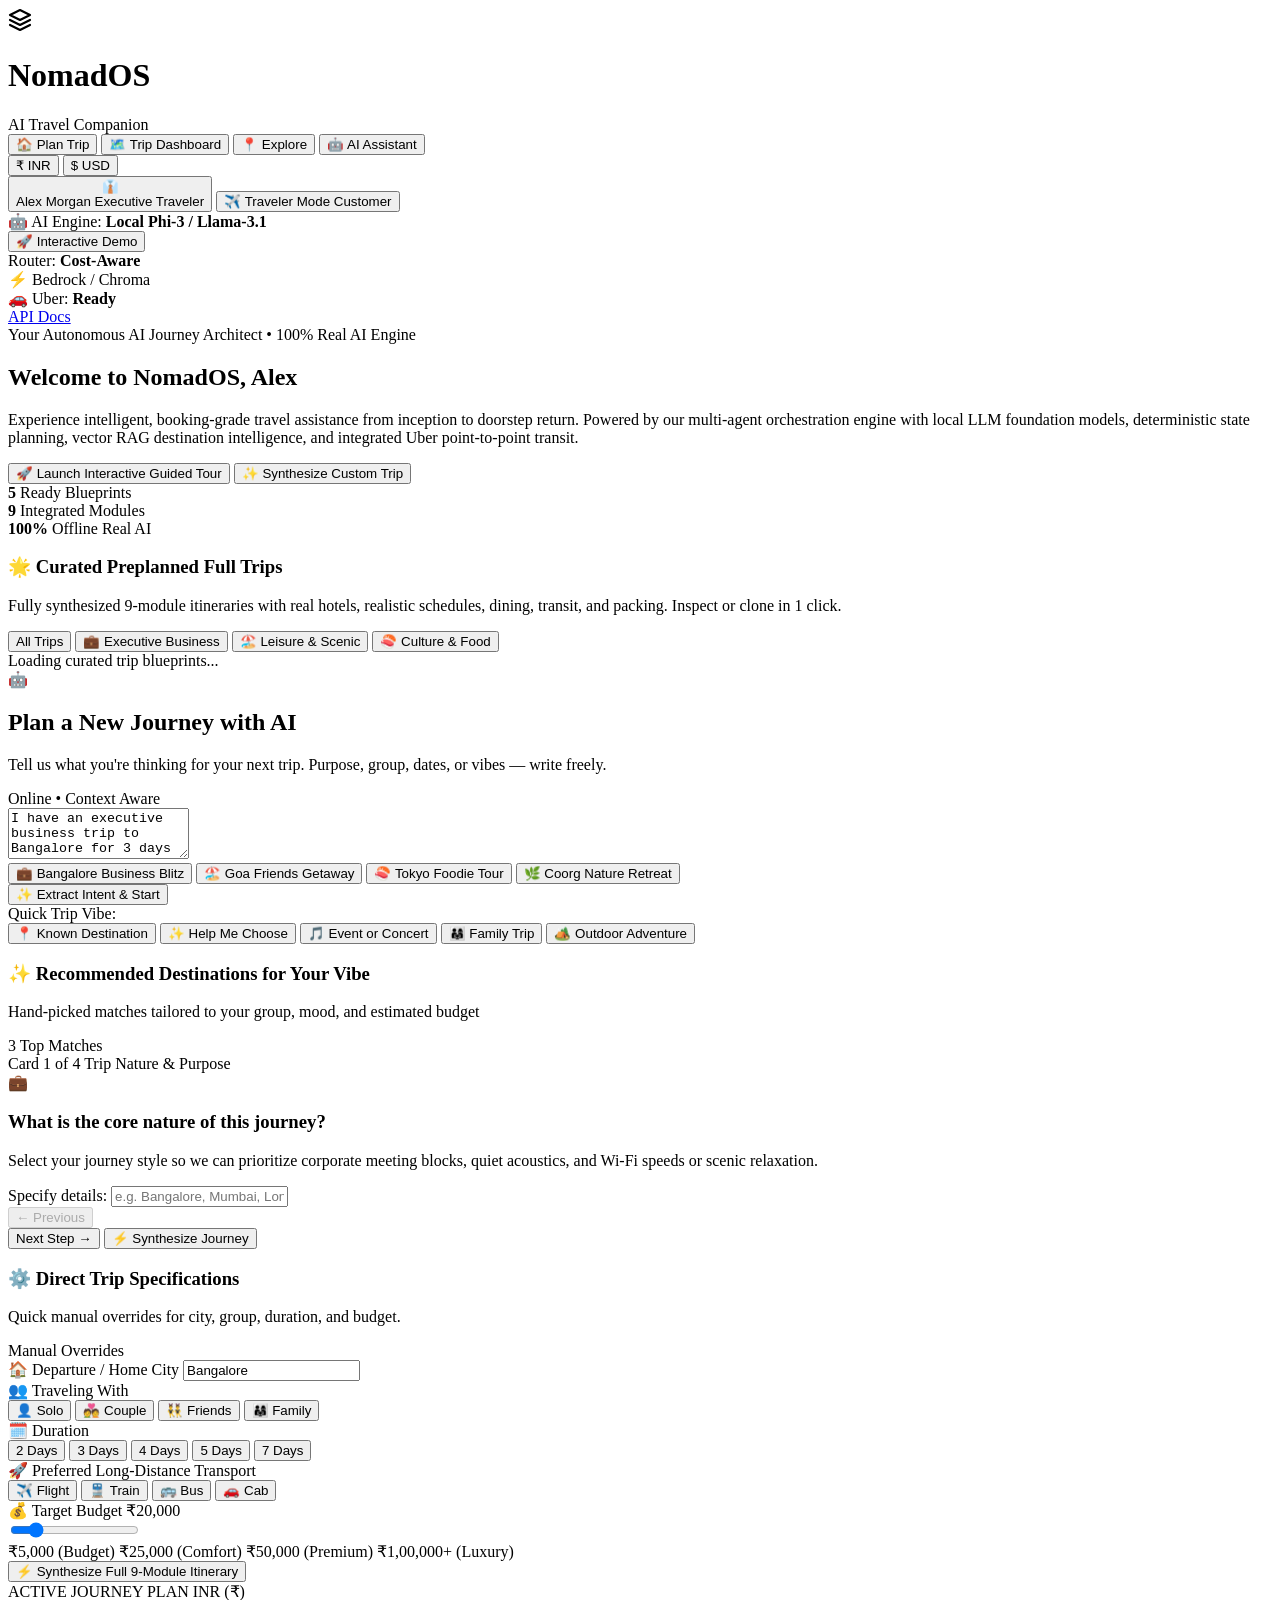
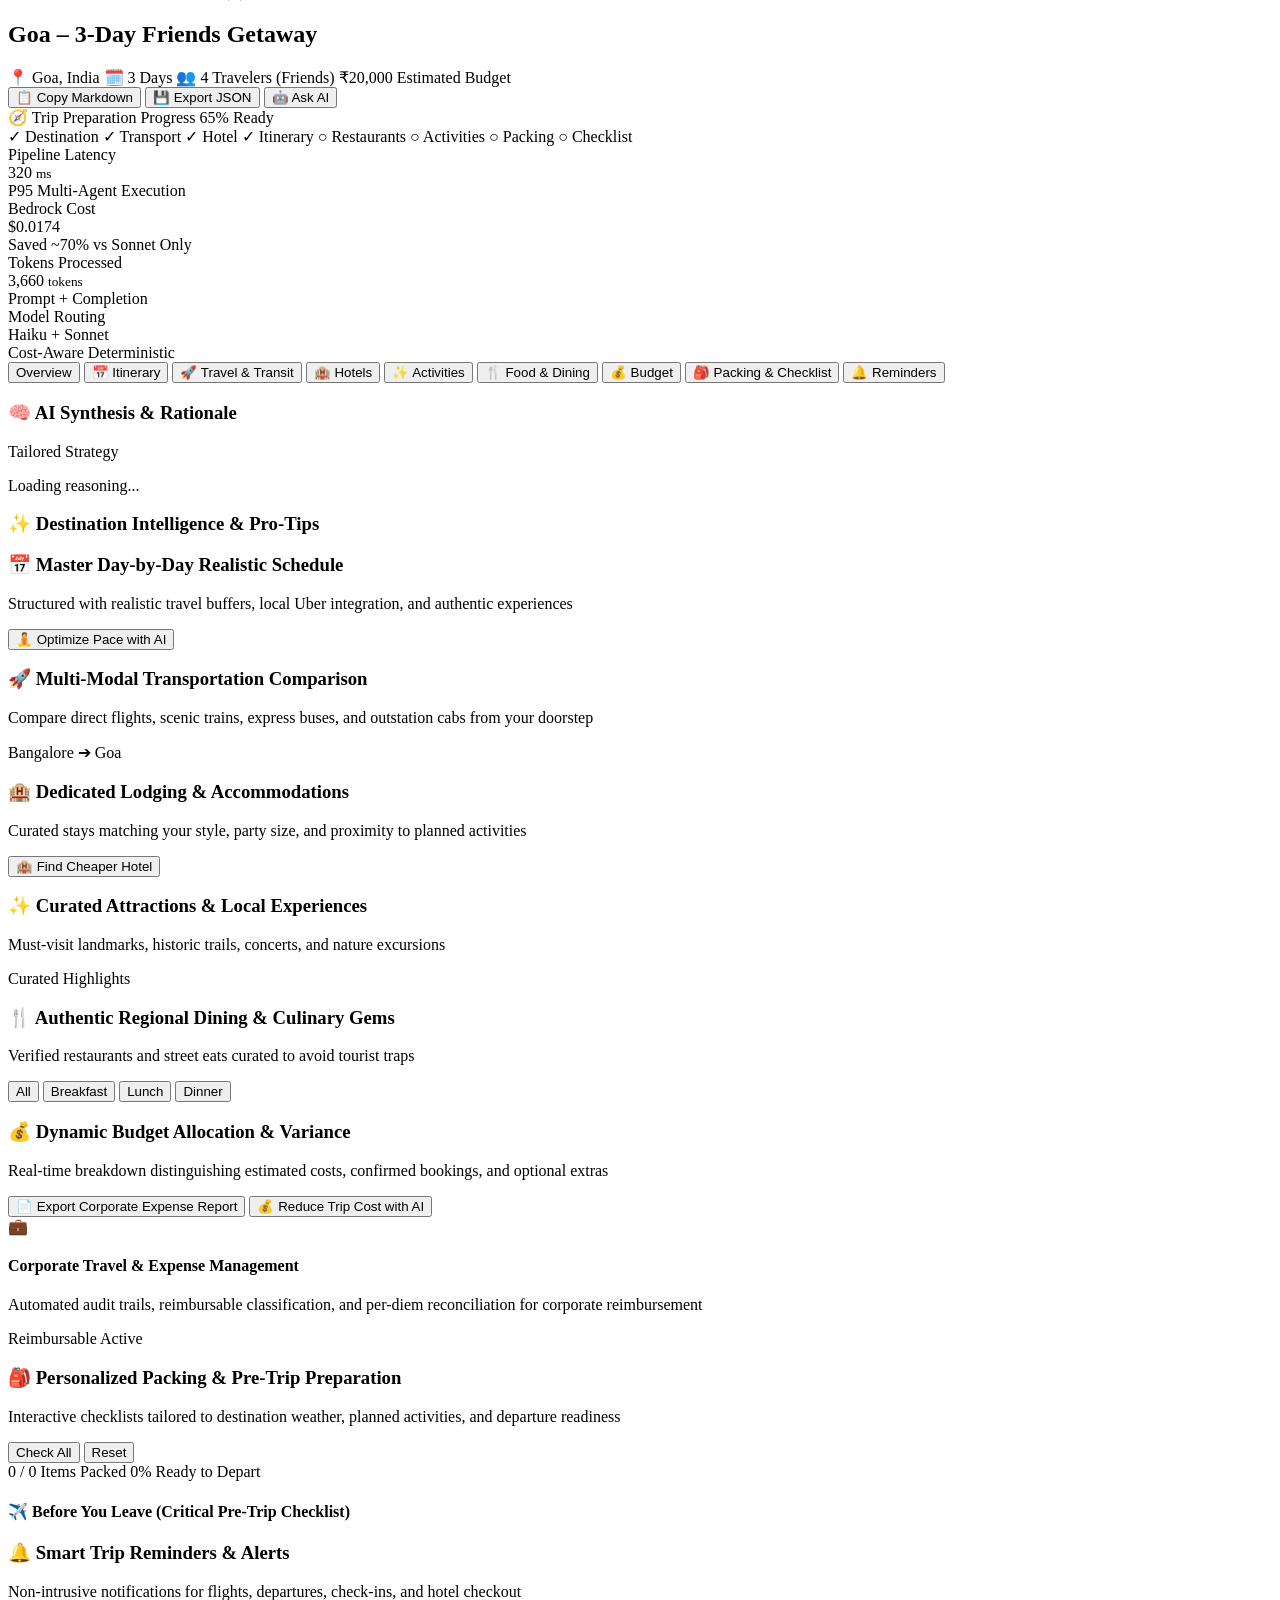
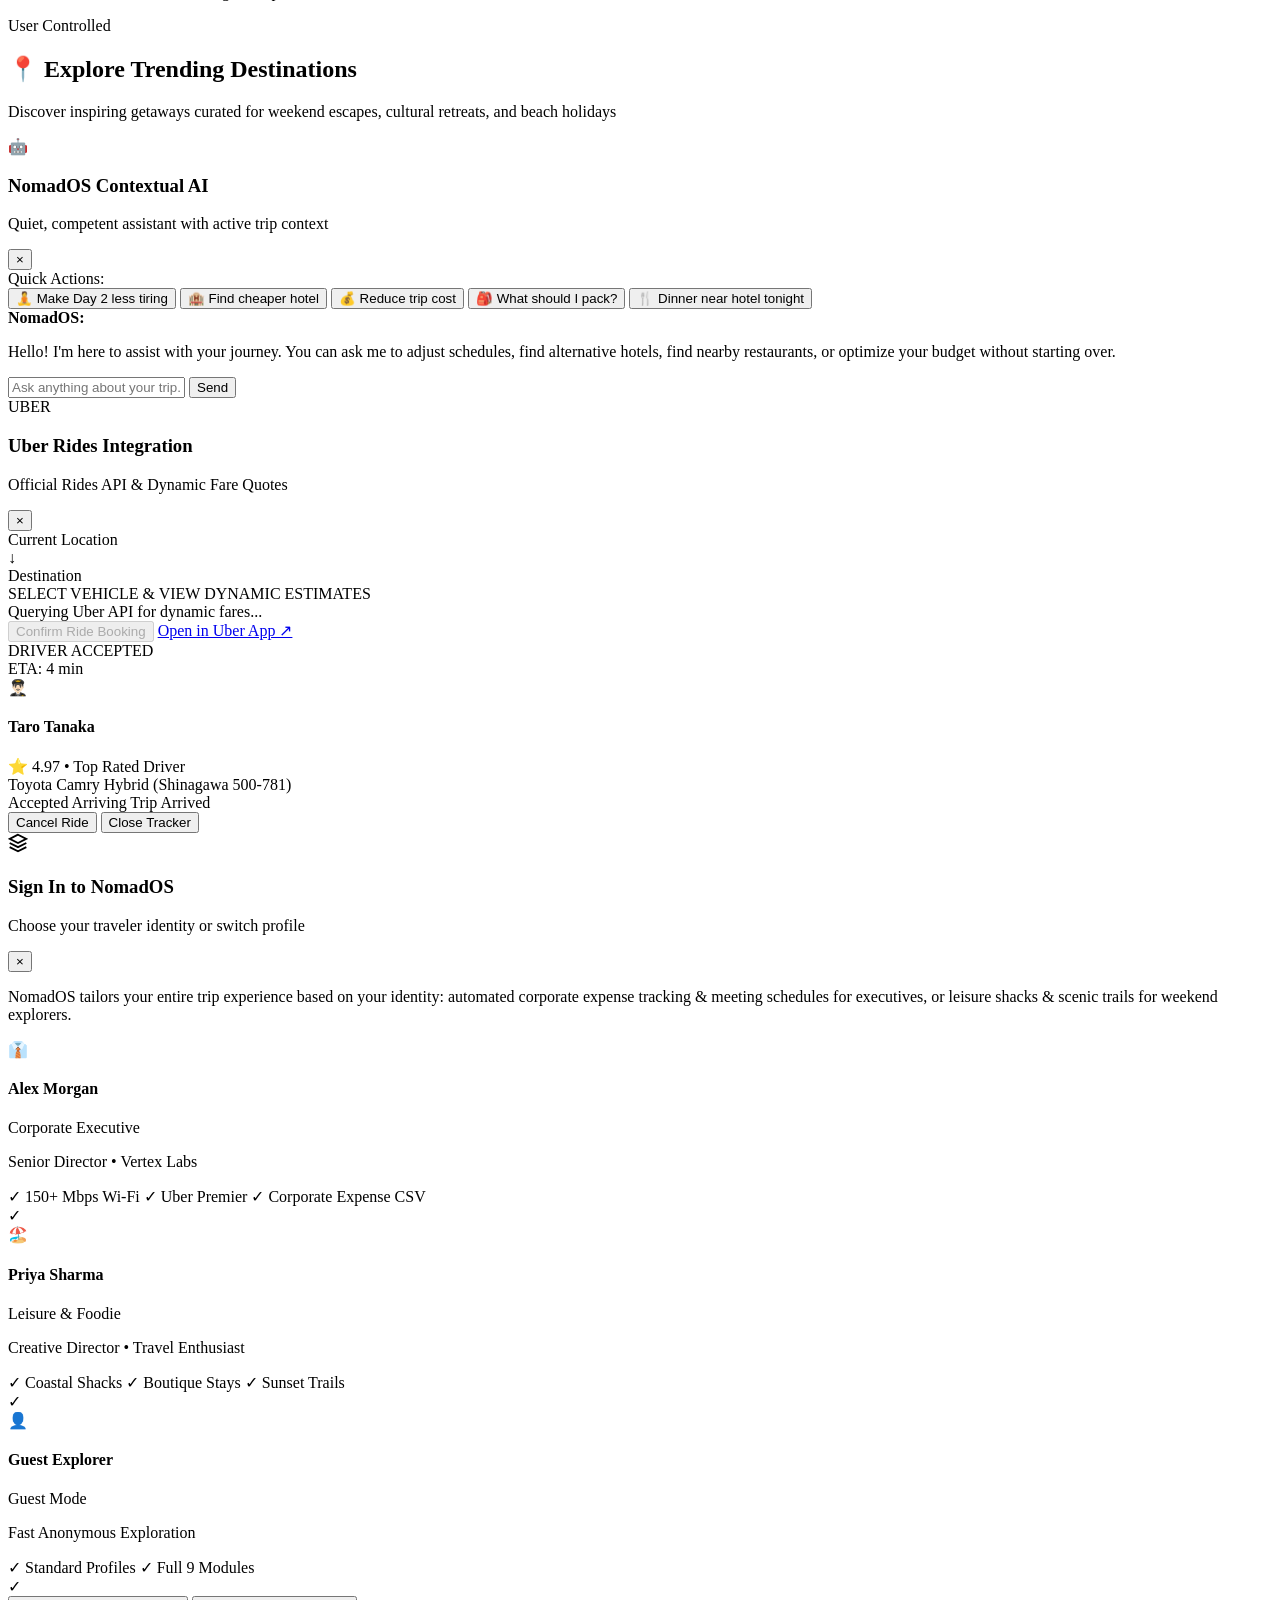
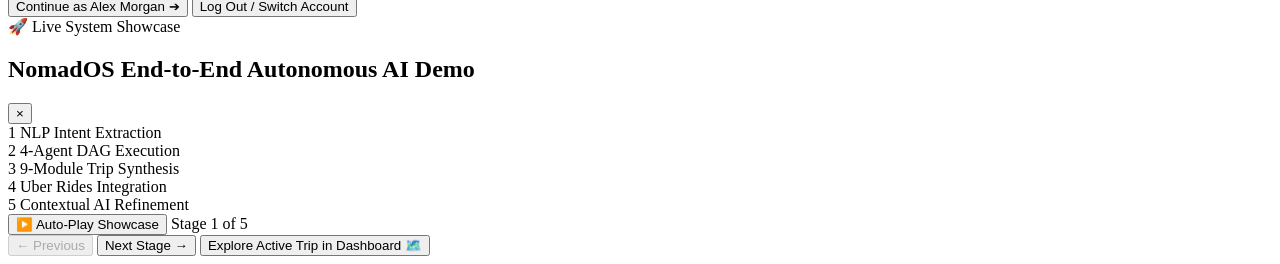
==== web/index.html @ 16a258c8 "Initial commit: NomadOS production multi-agent AI orchestration platform with Vercel deployment supp" ====
<!DOCTYPE html>
<html lang="en">
<head>
    <meta charset="UTF-8">
    <meta name="viewport" content="width=device-width, initial-scale=1.0">
    <title>NomadOS – Production AI Travel Companion Platform</title>
    <meta name="description" content="Production-ready AI-powered travel planning and assistance platform across the entire journey. Combines flexible natural language planning, destination discovery, multi-modal transit, hotel booking, activities, dining, packing, and smart reminders.">
    <!-- Google Fonts -->
    <link rel="preconnect" href="https://fonts.googleapis.com">
    <link rel="preconnect" href="https://fonts.gstatic.com" crossorigin>
    <link href="https://fonts.googleapis.com/css2?family=Outfit:wght@300;400;500;600;700;800&family=JetBrains+Mono:wght@400;500;600&display=swap" rel="stylesheet">
    <!-- Stylesheet -->
    <link rel="stylesheet" href="/static/css/style.css">
</head>
<body class="traveler-mode">
    <!-- Background Ambient Glows -->
    <div class="ambient-glow glow-1"></div>
    <div class="ambient-glow glow-2"></div>
    <div class="ambient-glow glow-3"></div>

    <div class="app-container">
        <!-- Main Top App Bar -->
        <header class="app-header">
            <div class="brand-section">
                <div class="logo-icon">
                    <svg width="24" height="24" viewBox="0 0 24 24" fill="none" stroke="currentColor" stroke-width="2.2" stroke-linecap="round" stroke-linejoin="round">
                        <polygon points="12 2 2 7 12 12 22 7 12 2"></polygon>
                        <polyline points="2 17 12 22 22 17"></polyline>
                        <polyline points="2 12 12 17 22 12"></polyline>
                    </svg>
                </div>
                <div class="brand-text">
                    <h1>Nomad<span>OS</span></h1>
                    <span class="badge-env">AI Travel Companion</span>
                </div>
            </div>

            <!-- Global Navigation Tabs -->
            <nav class="app-nav" id="mainAppNav">
                <button type="button" class="nav-tab active" data-view="plan">
                    <span class="nav-icon">🏠</span>
                    <span>Plan Trip</span>
                </button>
                <button type="button" class="nav-tab" data-view="dashboard" id="navTabDashboard">
                    <span class="nav-icon">🗺️</span>
                    <span>Trip Dashboard</span>
                    <span class="active-trip-dot" id="activeTripDot"></span>
                </button>
                <button type="button" class="nav-tab" data-view="explore">
                    <span class="nav-icon">📍</span>
                    <span>Explore</span>
                </button>
                <button type="button" class="nav-tab ai-trigger-tab" id="openAiDrawerBtn">
                    <span class="nav-icon">🤖</span>
                    <span>AI Assistant</span>
                </button>
            </nav>

            <div class="header-actions">
                <!-- Currency Toggle Switcher -->
                <div class="currency-toggle-group">
                    <button type="button" class="currency-btn active" id="btnCurrencyINR" data-currency="INR">₹ INR</button>
                    <button type="button" class="currency-btn" id="btnCurrencyUSD" data-currency="USD">$ USD</button>
                </div>

                <!-- User Profile / Auth Badge -->
                <button type="button" id="userProfileBtn" class="user-profile-btn" title="Traveler Profile & Session">
                    <span class="user-avatar" id="headerUserAvatar">👔</span>
                    <div class="user-info-text">
                        <span class="user-name" id="headerUserName">Alex Morgan</span>
                        <span class="user-tier" id="headerUserTier">Executive Traveler</span>
                    </div>
                </button>

                <!-- Production Role Switcher -->
                <button type="button" id="roleToggleBtn" class="role-toggle-btn" title="Toggle between Traveler View and AI Engineering HUD">
                    <span class="role-icon" id="roleIcon">✈️</span>
                    <span class="role-label" id="roleLabel">Traveler Mode</span>
                    <span class="role-badge" id="roleBadge">Customer</span>
                </button>
                
                <div class="header-status">
                    <!-- Active Real AI Engine Status Pill -->
                    <div class="status-pill engine-status-pill" id="engineStatusPill" title="Offline Real AI via Local Ollama">
                        <span class="status-icon" id="engineStatusIcon">🤖</span>
                        <span id="engineStatusText">AI Engine: <strong id="engineModelName">Local Phi-3 / Llama-3.1</strong></span>
                    </div>

                    <!-- Interactive Live Demo Button -->
                    <button type="button" id="startLiveDemoBtn" class="live-demo-nav-btn" title="Launch Interactive End-to-End Guided Demo">
                        <span class="demo-sparkle">🚀</span>
                        <span>Interactive Demo</span>
                    </button>

                    <div class="status-pill admin-only-element">
                        <span class="status-dot"></span>
                        <span>Router: <strong>Cost-Aware</strong></span>
                    </div>
                    <div class="status-pill admin-only-element">
                        <span class="status-icon">⚡</span>
                        <span>Bedrock / Chroma</span>
                    </div>
                    <div class="status-pill" id="uberStatusPill">
                        <span class="status-icon">🚗</span>
                        <span>Uber: <strong id="uberStatusText">Ready</strong></span>
                    </div>
                    <a href="/docs" target="_blank" class="api-docs-btn admin-only-element">API Docs</a>
                </div>
            </div>
        </header>

        <!-- ============================================================ -->
        <!-- VIEW 1: PLAN TRIP (Natural Entry, Discovery & Progressive)   -->
        <!-- ============================================================ -->
        <section id="viewPlanTrip" class="view-section active">
            <!-- ============================================================ -->
            <!-- 1. WELCOME HUB & PREPLANNED FULL TRIP BLUEPRINTS             -->
            <!-- ============================================================ -->
            <div class="welcome-hub-section" id="welcomeHubSection">
                <!-- Welcoming Hero Card -->
                <div class="glass-card welcome-hero-card">
                    <div class="welcome-hero-content">
                        <div class="welcome-badge-pill">
                            <span class="pulse-dot"></span>
                            <span>Your Autonomous AI Journey Architect &bull; 100% Real AI Engine</span>
                        </div>
                        <h2 id="welcomeGreetingHeading">Welcome to NomadOS, Alex</h2>
                        <p class="welcome-hero-desc">
                            Experience intelligent, booking-grade travel assistance from inception to doorstep return. Powered by our multi-agent orchestration engine with local LLM foundation models, deterministic state planning, vector RAG destination intelligence, and integrated Uber point-to-point transit.
                        </p>
                        <div class="welcome-hero-actions">
                            <button type="button" class="btn-hero-demo" id="heroLiveDemoBtn">
                                <span class="btn-icon">🚀</span>
                                <span>Launch Interactive Guided Tour</span>
                            </button>
                            <button type="button" class="btn-hero-explore" id="heroQuickPlanBtn">
                                <span class="btn-icon">✨</span>
                                <span>Synthesize Custom Trip</span>
                            </button>
                        </div>
                    </div>
                    <div class="welcome-stats-badge">
                        <div class="wstat-item">
                            <strong>5</strong>
                            <span>Ready Blueprints</span>
                        </div>
                        <div class="wstat-divider"></div>
                        <div class="wstat-item">
                            <strong>9</strong>
                            <span>Integrated Modules</span>
                        </div>
                        <div class="wstat-divider"></div>
                        <div class="wstat-item">
                            <strong>100%</strong>
                            <span>Offline Real AI</span>
                        </div>
                    </div>
                </div>

                <!-- Curated Preplanned Full Trip Blueprints (Booking-Site Style Showcase) -->
                <div class="templates-showcase-wrap">
                    <div class="templates-header-row">
                        <div>
                            <h3>🌟 Curated Preplanned Full Trips</h3>
                            <p class="templates-subtitle">Fully synthesized 9-module itineraries with real hotels, realistic schedules, dining, transit, and packing. Inspect or clone in 1 click.</p>
                        </div>
                        <div class="template-filter-pills" id="templateFilterPills">
                            <button type="button" class="tmpl-filter-btn active" data-filter="all">All Trips</button>
                            <button type="button" class="tmpl-filter-btn" data-filter="business">💼 Executive Business</button>
                            <button type="button" class="tmpl-filter-btn" data-filter="leisure">🏖️ Leisure & Scenic</button>
                            <button type="button" class="tmpl-filter-btn" data-filter="culture">🍣 Culture & Food</button>
                        </div>
                    </div>
                    
                    <div class="templates-carousel-grid" id="templatesCarouselGrid">
                        <!-- Populated dynamically via JS from /api/v1/trip/templates -->
                        <div class="template-card-skeleton">
                            <div class="spinner"></div>
                            <span>Loading curated trip blueprints...</span>
                        </div>
                    </div>
                </div>
            </div>

            <!-- ============================================================ -->
            <!-- 2. CONVERSATIONAL TRIP INCEPTION CHAT SECTION               -->
            <!-- ============================================================ -->
            <div class="glass-card chat-inception-card" id="chatInceptionSection">
                <div class="chat-inception-header">
                    <div class="chat-header-title">
                        <div class="chat-avatar-ai">🤖</div>
                        <div>
                            <h2>Plan a New Journey with AI</h2>
                            <p class="chat-subtitle">Tell us what you're thinking for your next trip. Purpose, group, dates, or vibes — write freely.</p>
                        </div>
                    </div>
                    <span class="chat-status-indicator">Online &bull; Context Aware</span>
                </div>

                <form id="heroPlanForm" class="chat-plan-form">
                    <div class="chat-input-container">
                        <textarea id="heroQueryInput" rows="3" placeholder="e.g. 'I have an executive business trip to Bangalore for 3 days next Tuesday for investor pitches and partner meetings. Need quiet dining and fast Wi-Fi.' or 'Plan a relaxed beach trip to Goa for 4 friends around ₹25,000'...">I have an executive business trip to Bangalore for 3 days next Tuesday for tech partner meetings and investor pitches. Need reliable 150+ Mbps Wi-Fi, quiet executive dining, and The Leela Palace or Taj hotel.</textarea>
                        
                        <div class="chat-input-footer">
                            <div class="chat-prompt-chips" id="chatPromptChips">
                                <button type="button" class="prompt-chip" data-prompt="Executive 3-day business trip to Bangalore with client meetings and high-speed Wi-Fi">💼 Bangalore Business Blitz</button>
                                <button type="button" class="prompt-chip" data-prompt="3-day relaxed beach trip to Goa with 3 friends focusing on coastal seafood and sunset shacks">🏖️ Goa Friends Getaway</button>
                                <button type="button" class="prompt-chip" data-prompt="5-day gastronomy and high-tech exploration in Tokyo for 2 people">🍣 Tokyo Foodie Tour</button>
                                <button type="button" class="prompt-chip" data-prompt="3-day scenic coffee estate retreat in Coorg with family">🌿 Coorg Nature Retreat</button>
                            </div>

                            <button type="submit" id="heroSubmitBtn" class="btn-chat-execute">
                                <span class="btn-icon">✨</span>
                                <span class="btn-text">Extract Intent & Start</span>
                                <div class="spinner hidden" id="heroSpinner"></div>
                            </button>
                        </div>
                    </div>
                </form>

                <!-- Starter Intent Quick Pills -->
                <div class="starter-pills-section">
                    <span class="starter-label">Quick Trip Vibe:</span>
                    <div class="starter-pills-grid" id="starterPillsGrid">
                        <button type="button" class="starter-pill" data-pill="know_destination">
                            <span>📍 Known Destination</span>
                        </button>
                        <button type="button" class="starter-pill active" data-pill="help_choose">
                            <span>✨ Help Me Choose</span>
                        </button>
                        <button type="button" class="starter-pill" data-pill="concert">
                            <span>🎵 Event or Concert</span>
                        </button>
                        <button type="button" class="starter-pill" data-pill="family">
                            <span>👨‍👩‍👧 Family Trip</span>
                        </button>
                        <button type="button" class="starter-pill" data-pill="adventure">
                            <span>🏕️ Outdoor Adventure</span>
                        </button>
                    </div>
                </div>
            </div>

            <!-- Destination Recommendations Gallery (Shown when destination is missing or exploring) -->
            <div id="destRecommendationsContainer" class="destination-recommendations-wrapper hidden">
                <div class="section-title-row">
                    <div>
                        <h3>✨ Recommended Destinations for Your Vibe</h3>
                        <p class="section-desc">Hand-picked matches tailored to your group, mood, and estimated budget</p>
                    </div>
                    <span class="badge-count" id="recCountBadge">3 Top Matches</span>
                </div>
                <div class="destination-cards-grid" id="destCardsGrid">
                    <!-- Populated dynamically via JS -->
                </div>
            </div>

            <!-- ============================================================ -->
            <!-- 3. INTERACTIVE FLASHCARDS FOR MISSING DETAILS                -->
            <!-- ============================================================ -->
            <div class="glass-card flashcards-wrapper" id="flashcardsContainer">
                <div class="flashcard-top-bar">
                    <div class="card-step-meta">
                        <span class="step-pill" id="cardStepPill">Card 1 of 4</span>
                        <span class="card-category-badge" id="cardCategoryBadge">Trip Nature & Purpose</span>
                    </div>
                    <div class="card-progress-track">
                        <div class="card-progress-fill" id="cardProgressFill" style="width: 25%;"></div>
                    </div>
                </div>

                <!-- Active Flashcard Viewport -->
                <div class="flashcard-viewport">
                    <div class="flashcard-card-body" id="flashcardBody">
                        <div class="flashcard-hero-row">
                            <span class="flashcard-icon-bubble" id="cardIcon">💼</span>
                            <div>
                                <h3 class="flashcard-title" id="cardTitle">What is the core nature of this journey?</h3>
                                <p class="flashcard-subtitle" id="cardSubtitle">Select your journey style so we can prioritize corporate meeting blocks, quiet acoustics, and Wi-Fi speeds or scenic relaxation.</p>
                            </div>
                        </div>

                        <!-- Dynamic Flashcard Options Grid -->
                        <div class="flashcard-options-grid" id="cardOptionsGrid">
                            <!-- Populated dynamically by JS -->
                        </div>

                        <!-- Flashcard Custom Field (e.g., origin city, budget input) -->
                        <div class="flashcard-custom-input-wrap hidden" id="cardCustomInputWrap">
                            <label id="cardCustomLabel">Specify details:</label>
                            <input type="text" id="cardCustomInput" placeholder="e.g. Bangalore, Mumbai, London...">
                        </div>
                    </div>
                </div>

                <!-- Flashcard Navigation Controls -->
                <div class="flashcard-nav-bar">
                    <button type="button" class="btn-card-nav" id="btnCardPrev" disabled>
                        <span>← Previous</span>
                    </button>

                    <div class="card-step-dots" id="cardStepDots">
                        <span class="card-dot active" data-step="1"></span>
                        <span class="card-dot" data-step="2"></span>
                        <span class="card-dot" data-step="3"></span>
                        <span class="card-dot" data-step="4"></span>
                    </div>

                    <div class="card-nav-actions">
                        <button type="button" class="btn-card-nav highlight" id="btnCardNext">
                            <span>Next Step →</span>
                        </button>
                        <button type="button" class="btn-card-nav execute hidden" id="btnCardFinish">
                            <span>⚡ Synthesize Journey</span>
                        </button>
                    </div>
                </div>
            </div>

            <!-- Optional Collapsible Advanced Specs Form -->
            <div class="glass-card progressive-card" id="progressiveCard">
                <div class="progressive-header">
                    <div>
                        <h3>⚙️ Direct Trip Specifications</h3>
                        <p class="subtitle">Quick manual overrides for city, group, duration, and budget.</p>
                    </div>
                    <span class="progressive-tag">Manual Overrides</span>
                </div>

                <div class="progressive-grid">
                    <!-- Departure City -->
                    <div class="prog-group">
                        <label>🏠 Departure / Home City</label>
                        <input type="text" id="progOriginInput" value="Bangalore" placeholder="e.g. Bangalore, Mumbai, or Delhi">
                    </div>

                    <!-- Traveling With -->
                    <div class="prog-group">
                        <label>👥 Traveling With</label>
                        <div class="chip-select-row" id="companionSelect">
                            <button type="button" class="sel-chip" data-val="Solo">👤 Solo</button>
                            <button type="button" class="sel-chip" data-val="Couple">💑 Couple</button>
                            <button type="button" class="sel-chip active" data-val="Friends">👯‍♂️ Friends</button>
                            <button type="button" class="sel-chip" data-val="Family with Kids">👨‍👩‍👧 Family</button>
                        </div>
                    </div>

                    <!-- Duration -->
                    <div class="prog-group">
                        <label>🗓️ Duration</label>
                        <div class="chip-select-row" id="durationSelect">
                            <button type="button" class="sel-chip" data-val="2">2 Days</button>
                            <button type="button" class="sel-chip active" data-val="3">3 Days</button>
                            <button type="button" class="sel-chip" data-val="4">4 Days</button>
                            <button type="button" class="sel-chip" data-val="5">5 Days</button>
                            <button type="button" class="sel-chip" data-val="7">7 Days</button>
                        </div>
                    </div>

                    <!-- Transport Preference -->
                    <div class="prog-group">
                        <label>🚀 Preferred Long-Distance Transport</label>
                        <div class="chip-select-row" id="transportSelect">
                            <button type="button" class="sel-chip active" data-val="Flight">✈️ Flight</button>
                            <button type="button" class="sel-chip" data-val="Train">🚆 Train</button>
                            <button type="button" class="sel-chip" data-val="Bus">🚌 Bus</button>
                            <button type="button" class="sel-chip" data-val="Cab">🚗 Cab</button>
                        </div>
                    </div>

                    <!-- Budget Range -->
                    <div class="prog-group full-width">
                        <div class="budget-slider-header">
                            <label>💰 Target Budget</label>
                            <span class="budget-display-tag" id="budgetDisplayVal">₹20,000</span>
                        </div>
                        <input type="range" id="budgetSlider" min="5000" max="100000" step="1000" value="20000" class="custom-range">
                        <div class="range-labels">
                            <span>₹5,000 (Budget)</span>
                            <span>₹25,000 (Comfort)</span>
                            <span>₹50,000 (Premium)</span>
                            <span>₹1,00,000+ (Luxury)</span>
                        </div>
                    </div>
                </div>

                <div class="prog-submit-row">
                    <button type="button" class="btn-generate-full" id="progGenerateBtn">
                        <span>⚡ Synthesize Full 9-Module Itinerary</span>
                    </button>
                </div>
            </div>
        </section>

        <!-- ============================================================ -->
        <!-- VIEW 2: TRIP DASHBOARD (Active Trip Central Command)          -->
        <!-- ============================================================ -->
        <section id="viewTripDashboard" class="view-section hidden">
            <!-- Active Trip Hero Banner -->
            <div class="glass-card trip-hero-card">
                <div class="trip-hero-top">
                    <div>
                        <div class="trip-status-row">
                            <span class="status-indicator-dot active"></span>
                            <span class="trip-status-text">ACTIVE JOURNEY PLAN</span>
                            <span class="trip-currency-pill" id="heroCurrencyBadge">INR (₹)</span>
                        </div>
                        <h2 class="trip-title" id="dashTripTitle">Goa – 3-Day Friends Getaway</h2>
                        <div class="trip-meta-tags" id="dashTripMetaTags">
                            <span class="hero-tag">📍 Goa, India</span>
                            <span class="hero-tag">🗓️ 3 Days</span>
                            <span class="hero-tag">👥 4 Travelers (Friends)</span>
                            <span class="hero-tag highlight-tag" id="dashHeroBudget">₹20,000 Estimated Budget</span>
                        </div>
                    </div>
                    <div class="hero-actions">
                        <button type="button" class="btn-dash-action" id="dashCopyMarkdownBtn">📋 Copy Markdown</button>
                        <button type="button" class="btn-dash-action" id="dashExportJsonBtn">💾 Export JSON</button>
                        <button type="button" class="btn-dash-action highlight" id="dashAskAiBtn">🤖 Ask AI</button>
                    </div>
                </div>

                <!-- Section 20: Trip Preparation Progress Meter -->
                <div class="trip-progress-container">
                    <div class="progress-meta-row">
                        <span class="progress-title">🧭 Trip Preparation Progress</span>
                        <span class="progress-score" id="dashProgressPct">65% Ready</span>
                    </div>
                    <div class="progress-track">
                        <div class="progress-fill" id="dashProgressFill" style="width: 65%;"></div>
                    </div>
                    <div class="progress-checkpoints" id="dashProgressCheckpoints">
                        <span class="chk-item done" data-tab="overview">✓ Destination</span>
                        <span class="chk-item done" data-tab="travel">✓ Transport</span>
                        <span class="chk-item done" data-tab="hotels">✓ Hotel</span>
                        <span class="chk-item done" data-tab="itinerary">✓ Itinerary</span>
                        <span class="chk-item pending" data-tab="restaurants">○ Restaurants</span>
                        <span class="chk-item pending" data-tab="activities">○ Activities</span>
                        <span class="chk-item pending" data-tab="packing">○ Packing</span>
                        <span class="chk-item pending" data-tab="checklist">○ Checklist</span>
                    </div>
                </div>
            </div>

            <!-- Admin Telemetry HUD (Shown when Admin Role is active) -->
            <div class="telemetry-grid admin-only-element" id="dashAdminTelemetryGrid">
                <div class="glass-card metric-card">
                    <span class="metric-label">Pipeline Latency</span>
                    <div class="metric-value"><span id="adminLatencyVal">320</span> <small>ms</small></div>
                    <span class="metric-sub">P95 Multi-Agent Execution</span>
                </div>
                <div class="glass-card metric-card">
                    <span class="metric-label">Bedrock Cost</span>
                    <div class="metric-value">$<span id="adminCostVal">0.0174</span></div>
                    <span class="metric-sub text-emerald">Saved ~70% vs Sonnet Only</span>
                </div>
                <div class="glass-card metric-card">
                    <span class="metric-label">Tokens Processed</span>
                    <div class="metric-value"><span id="adminTokensVal">3,660</span> <small>tokens</small></div>
                    <span class="metric-sub">Prompt + Completion</span>
                </div>
                <div class="glass-card metric-card">
                    <span class="metric-label">Model Routing</span>
                    <div class="metric-value text-cyan">Haiku + Sonnet</div>
                    <span class="metric-sub">Cost-Aware Deterministic</span>
                </div>
            </div>

            <!-- 9-Module Dashboard Tabs Header -->
            <div class="dashboard-tabs-bar">
                <button type="button" class="dash-tab active" data-subtab="overview">
                    <span>Overview</span>
                </button>
                <button type="button" class="dash-tab" data-subtab="itinerary">
                    <span>📅 Itinerary</span>
                </button>
                <button type="button" class="dash-tab" data-subtab="travel">
                    <span>🚀 Travel & Transit</span>
                </button>
                <button type="button" class="dash-tab" data-subtab="hotels">
                    <span>🏨 Hotels</span>
                </button>
                <button type="button" class="dash-tab" data-subtab="activities">
                    <span>✨ Activities</span>
                </button>
                <button type="button" class="dash-tab" data-subtab="restaurants">
                    <span>🍴 Food & Dining</span>
                </button>
                <button type="button" class="dash-tab" data-subtab="budget">
                    <span>💰 Budget</span>
                </button>
                <button type="button" class="dash-tab" data-subtab="packing">
                    <span>🎒 Packing & Checklist</span>
                </button>
                <button type="button" class="dash-tab" data-subtab="reminders">
                    <span>🔔 Reminders</span>
                </button>
            </div>

            <!-- SUB-TAB CONTENT CONTAINERS -->
            <div class="subtabs-container">
                <!-- 1. OVERVIEW SUB-TAB -->
                <div id="subtab-overview" class="subtab-panel active">
                    <div class="overview-grid">
                        <div class="glass-card overview-reason-card">
                            <div class="card-badge-row">
                                <h3>🧠 AI Synthesis & Rationale</h3>
                                <span class="curated-badge">Tailored Strategy</span>
                            </div>
                            <p id="dashOverviewReason" class="overview-reason-text">Loading reasoning...</p>
                            <div class="overview-quick-metrics" id="dashOverviewMetrics">
                                <!-- Populated dynamically -->
                            </div>
                        </div>

                        <div class="glass-card overview-tips-card">
                            <h3>✨ Destination Intelligence & Pro-Tips</h3>
                            <ul class="tips-bullet-list" id="dashOverviewTipsList"></ul>
                            <div class="transit-banner-item" id="dashOverviewTransitAdvice"></div>
                        </div>
                    </div>
                </div>

                <!-- 2. ITINERARY SUB-TAB -->
                <div id="subtab-itinerary" class="subtab-panel hidden">
                    <div class="subtab-header-row">
                        <div>
                            <h3>📅 Master Day-by-Day Realistic Schedule</h3>
                            <p class="subtab-desc">Structured with realistic travel buffers, local Uber integration, and authentic experiences</p>
                        </div>
                        <button type="button" class="btn-ai-contextual" id="btnAiOptimizeItinerary">
                            <span>🧘 Optimize Pace with AI</span>
                        </button>
                    </div>
                    <div class="days-container" id="dashDaysContainer">
                        <!-- Populated dynamically via JS -->
                    </div>
                </div>

                <!-- 3. TRAVEL & TRANSIT SUB-TAB -->
                <div id="subtab-travel" class="subtab-panel hidden">
                    <div class="subtab-header-row">
                        <div>
                            <h3>🚀 Multi-Modal Transportation Comparison</h3>
                            <p class="subtab-desc">Compare direct flights, scenic trains, express buses, and outstation cabs from your doorstep</p>
                        </div>
                        <span class="route-hub-badge" id="dashTransitRouteBadge">Bangalore ➔ Goa</span>
                    </div>
                    <div class="transport-options-grid" id="dashTransportGrid">
                        <!-- Populated dynamically via JS -->
                    </div>
                </div>

                <!-- 4. HOTELS SUB-TAB -->
                <div id="subtab-hotels" class="subtab-panel hidden">
                    <div class="subtab-header-row">
                        <div>
                            <h3>🏨 Dedicated Lodging & Accommodations</h3>
                            <p class="subtab-desc">Curated stays matching your style, party size, and proximity to planned activities</p>
                        </div>
                        <button type="button" class="btn-ai-contextual" id="btnAiFindCheaperHotel">
                            <span>🏨 Find Cheaper Hotel</span>
                        </button>
                    </div>
                    <div class="hotels-grid" id="dashHotelsGrid">
                        <!-- Populated dynamically via JS -->
                    </div>
                </div>

                <!-- 5. ACTIVITIES SUB-TAB -->
                <div id="subtab-activities" class="subtab-panel hidden">
                    <div class="subtab-header-row">
                        <div>
                            <h3>✨ Curated Attractions & Local Experiences</h3>
                            <p class="subtab-desc">Must-visit landmarks, historic trails, concerts, and nature excursions</p>
                        </div>
                        <span class="curated-badge" id="dashActivitiesCountBadge">Curated Highlights</span>
                    </div>
                    <div class="activities-grid" id="dashActivitiesGrid">
                        <!-- Populated dynamically via JS -->
                    </div>
                </div>

                <!-- 6. RESTAURANTS SUB-TAB -->
                <div id="subtab-restaurants" class="subtab-panel hidden">
                    <div class="subtab-header-row">
                        <div>
                            <h3>🍴 Authentic Regional Dining & Culinary Gems</h3>
                            <p class="subtab-desc">Verified restaurants and street eats curated to avoid tourist traps</p>
                        </div>
                        <div class="meal-filter-group" id="mealFilterGroup">
                            <button type="button" class="meal-filter-btn active" data-meal="all">All</button>
                            <button type="button" class="meal-filter-btn" data-meal="Breakfast">Breakfast</button>
                            <button type="button" class="meal-filter-btn" data-meal="Lunch">Lunch</button>
                            <button type="button" class="meal-filter-btn" data-meal="Dinner">Dinner</button>
                        </div>
                    </div>
                    <div class="restaurants-grid" id="dashRestaurantsGrid">
                        <!-- Populated dynamically via JS -->
                    </div>
                </div>

                <!-- 7. BUDGET SUB-TAB -->
                <div id="subtab-budget" class="subtab-panel hidden">
                    <div class="subtab-header-row">
                        <div>
                            <h3>💰 Dynamic Budget Allocation & Variance</h3>
                            <p class="subtab-desc">Real-time breakdown distinguishing estimated costs, confirmed bookings, and optional extras</p>
                        </div>
                        <div class="budget-actions-group">
                            <button type="button" class="btn-export-corp" id="btnExportExpenseReport" title="Generate and download formatted corporate expense sheet">
                                <span>📄 Export Corporate Expense Report</span>
                            </button>
                            <button type="button" class="btn-ai-contextual" id="btnAiReduceBudget">
                                <span>💰 Reduce Trip Cost with AI</span>
                            </button>
                        </div>
                    </div>
                    <div class="budget-card-content">
                        <div class="budget-summary-banner" id="dashBudgetSummaryBanner"></div>
                        <div class="budget-bars-list" id="dashBudgetBarsList"></div>
                    </div>

                    <!-- Corporate Travel & Expense Management Panel -->
                    <div class="glass-card corporate-expense-panel" id="dashCorporateExpensePanel">
                        <div class="corp-panel-header">
                            <div class="corp-title-group">
                                <span class="corp-icon">💼</span>
                                <div>
                                    <h4>Corporate Travel & Expense Management</h4>
                                    <p class="corp-sub">Automated audit trails, reimbursable classification, and per-diem reconciliation for corporate reimbursement</p>
                                </div>
                            </div>
                            <span class="badge-corp-status" id="corpReimbursementBadge">Reimbursable Active</span>
                        </div>
                        <div class="corp-stats-grid" id="dashCorpStatsGrid">
                            <!-- Populated dynamically via JS -->
                        </div>
                    </div>
                </div>

                <!-- 8. PACKING & CHECKLIST SUB-TAB -->
                <div id="subtab-packing" class="subtab-panel hidden">
                    <div class="subtab-header-row">
                        <div>
                            <h3>🎒 Personalized Packing & Pre-Trip Preparation</h3>
                            <p class="subtab-desc">Interactive checklists tailored to destination weather, planned activities, and departure readiness</p>
                        </div>
                        <div class="checklist-top-actions">
                            <button type="button" class="btn-check-action" id="btnCheckAllPacking">Check All</button>
                            <button type="button" class="btn-check-action" id="btnResetPacking">Reset</button>
                        </div>
                    </div>

                    <!-- Progress Bar -->
                    <div class="packing-progress-bar-wrap">
                        <div class="packing-progress-track">
                            <div class="packing-progress-fill-bar" id="dashPackingFill" style="width: 0%;"></div>
                        </div>
                        <div class="packing-progress-labels">
                            <span id="dashPackingCountText">0 / 0 Items Packed</span>
                            <span id="dashPackingPercentText" class="text-emerald">0% Ready to Depart</span>
                        </div>
                    </div>

                    <!-- Pre-Trip Departure Section (Section 17) -->
                    <div class="glass-card pretrip-card">
                        <h4>✈️ Before You Leave (Critical Pre-Trip Checklist)</h4>
                        <div class="pretrip-list" id="dashPreTripList"></div>
                    </div>

                    <!-- Categorized Packing List (Section 16) -->
                    <div class="packing-categories-layout" id="dashPackingLayout"></div>
                </div>

                <!-- 9. REMINDERS SUB-TAB -->
                <div id="subtab-reminders" class="subtab-panel hidden">
                    <div class="subtab-header-row">
                        <div>
                            <h3>🔔 Smart Trip Reminders & Alerts</h3>
                            <p class="subtab-desc">Non-intrusive notifications for flights, departures, check-ins, and hotel checkout</p>
                        </div>
                        <span class="curated-badge">User Controlled</span>
                    </div>
                    <div class="reminders-grid" id="dashRemindersGrid">
                        <!-- Populated dynamically via JS -->
                    </div>
                </div>
            </div>
        </section>

        <!-- ============================================================ -->
        <!-- VIEW 3: EXPLORE DESTINATIONS GALLERY                         -->
        <!-- ============================================================ -->
        <section id="viewExplore" class="view-section hidden">
            <div class="section-title-row">
                <div>
                    <h2>📍 Explore Trending Destinations</h2>
                    <p class="section-desc">Discover inspiring getaways curated for weekend escapes, cultural retreats, and beach holidays</p>
                </div>
            </div>
            <div class="explore-gallery-grid" id="exploreGalleryGrid">
                <!-- Populated dynamically via JS -->
            </div>
        </section>

        <!-- ============================================================ -->
        <!-- SLIDE-OUT AI CONTEXTUAL ASSISTANT DRAWER (Section 22 & 30)   -->
        <!-- ============================================================ -->
        <div id="aiDrawer" class="ai-drawer-backdrop hidden">
            <div class="ai-drawer-panel glass-card">
                <div class="ai-drawer-header">
                    <div class="drawer-title-group">
                        <span class="drawer-icon">🤖</span>
                        <div>
                            <h3>NomadOS Contextual AI</h3>
                            <p class="drawer-subtitle">Quiet, competent assistant with active trip context</p>
                        </div>
                    </div>
                    <button type="button" class="drawer-close-btn" id="aiDrawerClose">&times;</button>
                </div>

                <!-- Contextual Quick Action Pills (Section 30) -->
                <div class="ai-quick-pills-bar">
                    <span class="quick-label">Quick Actions:</span>
                    <div class="quick-pills-scroll">
                        <button type="button" class="ai-pill" data-prompt="Can you make Day 2 less tiring?">🧘 Make Day 2 less tiring</button>
                        <button type="button" class="ai-pill" data-prompt="Find a cheaper hotel option that maintains good quality.">🏨 Find cheaper hotel</button>
                        <button type="button" class="ai-pill" data-prompt="Reduce the total trip cost by 15% with local culinary spots.">💰 Reduce trip cost</button>
                        <button type="button" class="ai-pill" data-prompt="What are the essential packing items for this trip?">🎒 What should I pack?</button>
                        <button type="button" class="ai-pill" data-prompt="Suggest a great dinner spot near our hotel tonight.">🍴 Dinner near hotel tonight</button>
                    </div>
                </div>

                <!-- Conversational Message Log -->
                <div class="ai-chat-messages" id="aiChatMessages">
                    <div class="chat-bubble ai-bubble">
                        <strong>NomadOS:</strong>
                        <p>Hello! I'm here to assist with your journey. You can ask me to adjust schedules, find alternative hotels, find nearby restaurants, or optimize your budget without starting over.</p>
                    </div>
                </div>

                <!-- Chat Input Row -->
                <form id="aiChatForm" class="ai-chat-form">
                    <input type="text" id="aiChatInput" placeholder="Ask anything about your trip..." required>
                    <button type="submit" class="btn-chat-send" id="aiChatSendBtn">Send</button>
                </form>
            </div>
        </div>

        <!-- ============================================================ -->
        <!-- UBER RIDE BOOKING MODAL (Official Rides API & Dynamic Quotes)-->
        <!-- ============================================================ -->
        <div id="uberModal" class="uber-modal-backdrop hidden">
            <div class="uber-modal-card glass-card">
                <div class="uber-modal-header">
                    <div class="uber-title-group">
                        <div class="uber-logo-badge"><span>UBER</span></div>
                        <div>
                            <h3>Uber Rides Integration</h3>
                            <p class="uber-subtitle">Official Rides API & Dynamic Fare Quotes</p>
                        </div>
                    </div>
                    <button type="button" class="uber-close-btn" id="uberModalClose">&times;</button>
                </div>

                <div class="uber-route-bar">
                    <div class="route-node">
                        <span class="route-dot pickup-dot"></span>
                        <span class="route-text" id="uberPickupText">Current Location</span>
                    </div>
                    <div class="route-arrow">↓</div>
                    <div class="route-node">
                        <span class="route-dot dropoff-dot"></span>
                        <span class="route-text" id="uberDropoffText">Destination</span>
                    </div>
                </div>

                <!-- Ride Quotes View -->
                <div id="uberQuotesView">
                    <div class="uber-section-label">SELECT VEHICLE & VIEW DYNAMIC ESTIMATES</div>
                    <div class="uber-products-list" id="uberProductsList">
                        <div class="uber-loading-quotes">
                            <div class="spinner"></div>
                            <span>Querying Uber API for dynamic fares...</span>
                        </div>
                    </div>

                    <div class="uber-actions-row">
                        <button type="button" id="uberBookBtn" class="btn-uber-book" disabled>
                            <span>Confirm Ride Booking</span>
                        </button>
                        <a id="uberAppDeepLink" href="#" target="_blank" class="btn-uber-deeplink">
                            <span>Open in Uber App ↗</span>
                        </a>
                    </div>
                </div>

                <!-- Live Ride Tracking View -->
                <div id="uberTrackingView" class="hidden">
                    <div class="uber-tracking-header">
                        <div class="uber-status-badge" id="uberTrackingStatus">DRIVER ACCEPTED</div>
                        <div class="uber-eta-badge" id="uberTrackingEta">ETA: 4 min</div>
                    </div>

                    <div class="uber-driver-card">
                        <div class="driver-avatar">👨🏻‍✈️</div>
                        <div class="driver-info">
                            <h4 id="uberDriverName">Taro Tanaka</h4>
                            <div class="driver-rating">⭐ <span id="uberDriverRating">4.97</span> • Top Rated Driver</div>
                            <div class="driver-vehicle" id="uberVehicleDesc">Toyota Camry Hybrid (Shinagawa 500-781)</div>
                        </div>
                    </div>

                    <div class="uber-progress-container">
                        <div class="uber-progress-bar">
                            <div class="uber-progress-fill" id="uberProgressFill" style="width: 25%;"></div>
                        </div>
                        <div class="uber-progress-labels">
                            <span id="step-accepted" class="active">Accepted</span>
                            <span id="step-arriving">Arriving</span>
                            <span id="step-in_progress">Trip</span>
                            <span id="step-completed">Arrived</span>
                        </div>
                    </div>

                    <div class="uber-tracking-actions">
                        <button type="button" id="uberCancelRideBtn" class="btn-uber-cancel">Cancel Ride</button>
                        <button type="button" id="uberDoneBtn" class="btn-uber-done">Close Tracker</button>
                    </div>
                </div>
            </div>
        </div>
        <!-- ============================================================ -->
        <!-- AUTH MODAL & TRAVELER ONBOARDING GATE                        -->
        <!-- ============================================================ -->
        <div id="authModal" class="auth-modal-backdrop hidden">
            <div class="auth-modal-card glass-card">
                <div class="auth-modal-header">
                    <div class="auth-brand-row">
                        <div class="logo-icon small">
                            <svg width="20" height="20" viewBox="0 0 24 24" fill="none" stroke="currentColor" stroke-width="2.2">
                                <polygon points="12 2 2 7 12 12 22 7 12 2"></polygon>
                                <polyline points="2 17 12 22 22 17"></polyline>
                                <polyline points="2 12 12 17 22 12"></polyline>
                            </svg>
                        </div>
                        <div>
                            <h3>Sign In to NomadOS</h3>
                            <p class="auth-card-sub">Choose your traveler identity or switch profile</p>
                        </div>
                    </div>
                    <button type="button" class="auth-close-btn" id="authModalClose">&times;</button>
                </div>

                <p class="auth-explainer">
                    NomadOS tailors your entire trip experience based on your identity: automated corporate expense tracking & meeting schedules for executives, or leisure shacks & scenic trails for weekend explorers.
                </p>

                <!-- Profile Selection Cards -->
                <div class="auth-profiles-list" id="authProfilesList">
                    <div class="auth-profile-card active" data-user-id="alex" data-user-name="Alex Morgan" data-user-tier="Executive Traveler" data-user-role="Corporate Executive" data-avatar="👔" data-is-business="true">
                        <div class="profile-avatar">👔</div>
                        <div class="profile-meta">
                            <div class="profile-name-row">
                                <h4>Alex Morgan</h4>
                                <span class="profile-badge-pill executive">Corporate Executive</span>
                            </div>
                            <p class="profile-desc">Senior Director • Vertex Labs</p>
                            <div class="profile-perks">
                                <span>✓ 150+ Mbps Wi-Fi</span>
                                <span>✓ Uber Premier</span>
                                <span>✓ Corporate Expense CSV</span>
                            </div>
                        </div>
                        <div class="profile-select-indicator">✓</div>
                    </div>

                    <div class="auth-profile-card" data-user-id="priya" data-user-name="Priya Sharma" data-user-tier="Leisure Explorer" data-user-role="Scenic & Foodie" data-avatar="🏖️" data-is-business="false">
                        <div class="profile-avatar">🏖️</div>
                        <div class="profile-meta">
                            <div class="profile-name-row">
                                <h4>Priya Sharma</h4>
                                <span class="profile-badge-pill leisure">Leisure & Foodie</span>
                            </div>
                            <p class="profile-desc">Creative Director • Travel Enthusiast</p>
                            <div class="profile-perks">
                                <span>✓ Coastal Shacks</span>
                                <span>✓ Boutique Stays</span>
                                <span>✓ Sunset Trails</span>
                            </div>
                        </div>
                        <div class="profile-select-indicator">✓</div>
                    </div>

                    <div class="auth-profile-card" data-user-id="guest" data-user-name="Guest Traveler" data-user-tier="Standard Traveler" data-user-role="Quick Explorer" data-avatar="👤" data-is-business="false">
                        <div class="profile-avatar">👤</div>
                        <div class="profile-meta">
                            <div class="profile-name-row">
                                <h4>Guest Explorer</h4>
                                <span class="profile-badge-pill guest">Guest Mode</span>
                            </div>
                            <p class="profile-desc">Fast Anonymous Exploration</p>
                            <div class="profile-perks">
                                <span>✓ Standard Profiles</span>
                                <span>✓ Full 9 Modules</span>
                            </div>
                        </div>
                        <div class="profile-select-indicator">✓</div>
                    </div>
                </div>

                <div class="auth-actions-row">
                    <button type="button" class="btn-auth-confirm" id="authConfirmBtn">
                        <span>Continue as Alex Morgan ➔</span>
                    </button>
                    <button type="button" class="btn-auth-logout hidden" id="authLogoutBtn">
                        <span>Log Out / Switch Account</span>
                    </button>
                </div>
            </div>
        </div>
    </div>

    <!-- ============================================================ -->
    <!-- 8. INTERACTIVE LIVE DEMO & GUIDED TOUR MODAL                 -->
    <!-- ============================================================ -->
    <div class="modal-backdrop hidden" id="liveDemoModal">
        <div class="glass-card demo-modal-card">
            <div class="demo-modal-header">
                <div class="demo-modal-title">
                    <span class="demo-badge-pill">🚀 Live System Showcase</span>
                    <h2>NomadOS End-to-End Autonomous AI Demo</h2>
                </div>
                <button type="button" class="btn-close-drawer" id="closeDemoModalBtn" title="Close Tour">&times;</button>
            </div>

            <!-- Demo Progress Stepper -->
            <div class="demo-stepper-bar">
                <div class="demo-step-node active" data-step="1">
                    <span class="node-num">1</span>
                    <span class="node-label">NLP Intent Extraction</span>
                </div>
                <div class="demo-step-line"></div>
                <div class="demo-step-node" data-step="2">
                    <span class="node-num">2</span>
                    <span class="node-label">4-Agent DAG Execution</span>
                </div>
                <div class="demo-step-line"></div>
                <div class="demo-step-node" data-step="3">
                    <span class="node-num">3</span>
                    <span class="node-label">9-Module Trip Synthesis</span>
                </div>
                <div class="demo-step-line"></div>
                <div class="demo-step-node" data-step="4">
                    <span class="node-num">4</span>
                    <span class="node-label">Uber Rides Integration</span>
                </div>
                <div class="demo-step-line"></div>
                <div class="demo-step-node" data-step="5">
                    <span class="node-num">5</span>
                    <span class="node-label">Contextual AI Refinement</span>
                </div>
            </div>

            <!-- Demo Content Display -->
            <div class="demo-stage-body" id="demoStageBody">
                <!-- Dynamically filled with rich animated tour slides -->
            </div>

            <!-- Demo Footer Actions -->
            <div class="demo-modal-footer">
                <div class="demo-footer-left">
                    <button type="button" class="btn-demo-secondary" id="demoAutoPlayBtn">
                        <span id="demoAutoPlayIcon">▶️</span>
                        <span id="demoAutoPlayText">Auto-Play Showcase</span>
                    </button>
                    <span class="demo-step-counter" id="demoStepCounter">Stage 1 of 5</span>
                </div>
                <div class="demo-footer-right">
                    <button type="button" class="btn-demo-secondary" id="demoPrevBtn" disabled>&larr; Previous</button>
                    <button type="button" class="btn-demo-primary" id="demoNextBtn">Next Stage &rarr;</button>
                    <button type="button" class="btn-demo-explore-trip hidden" id="demoExploreTripBtn">Explore Active Trip in Dashboard 🗺️</button>
                </div>
            </div>
        </div>
    </div>

    <!-- Application Logic -->
    <script src="/static/js/app.js"></script>
</body>
</html>
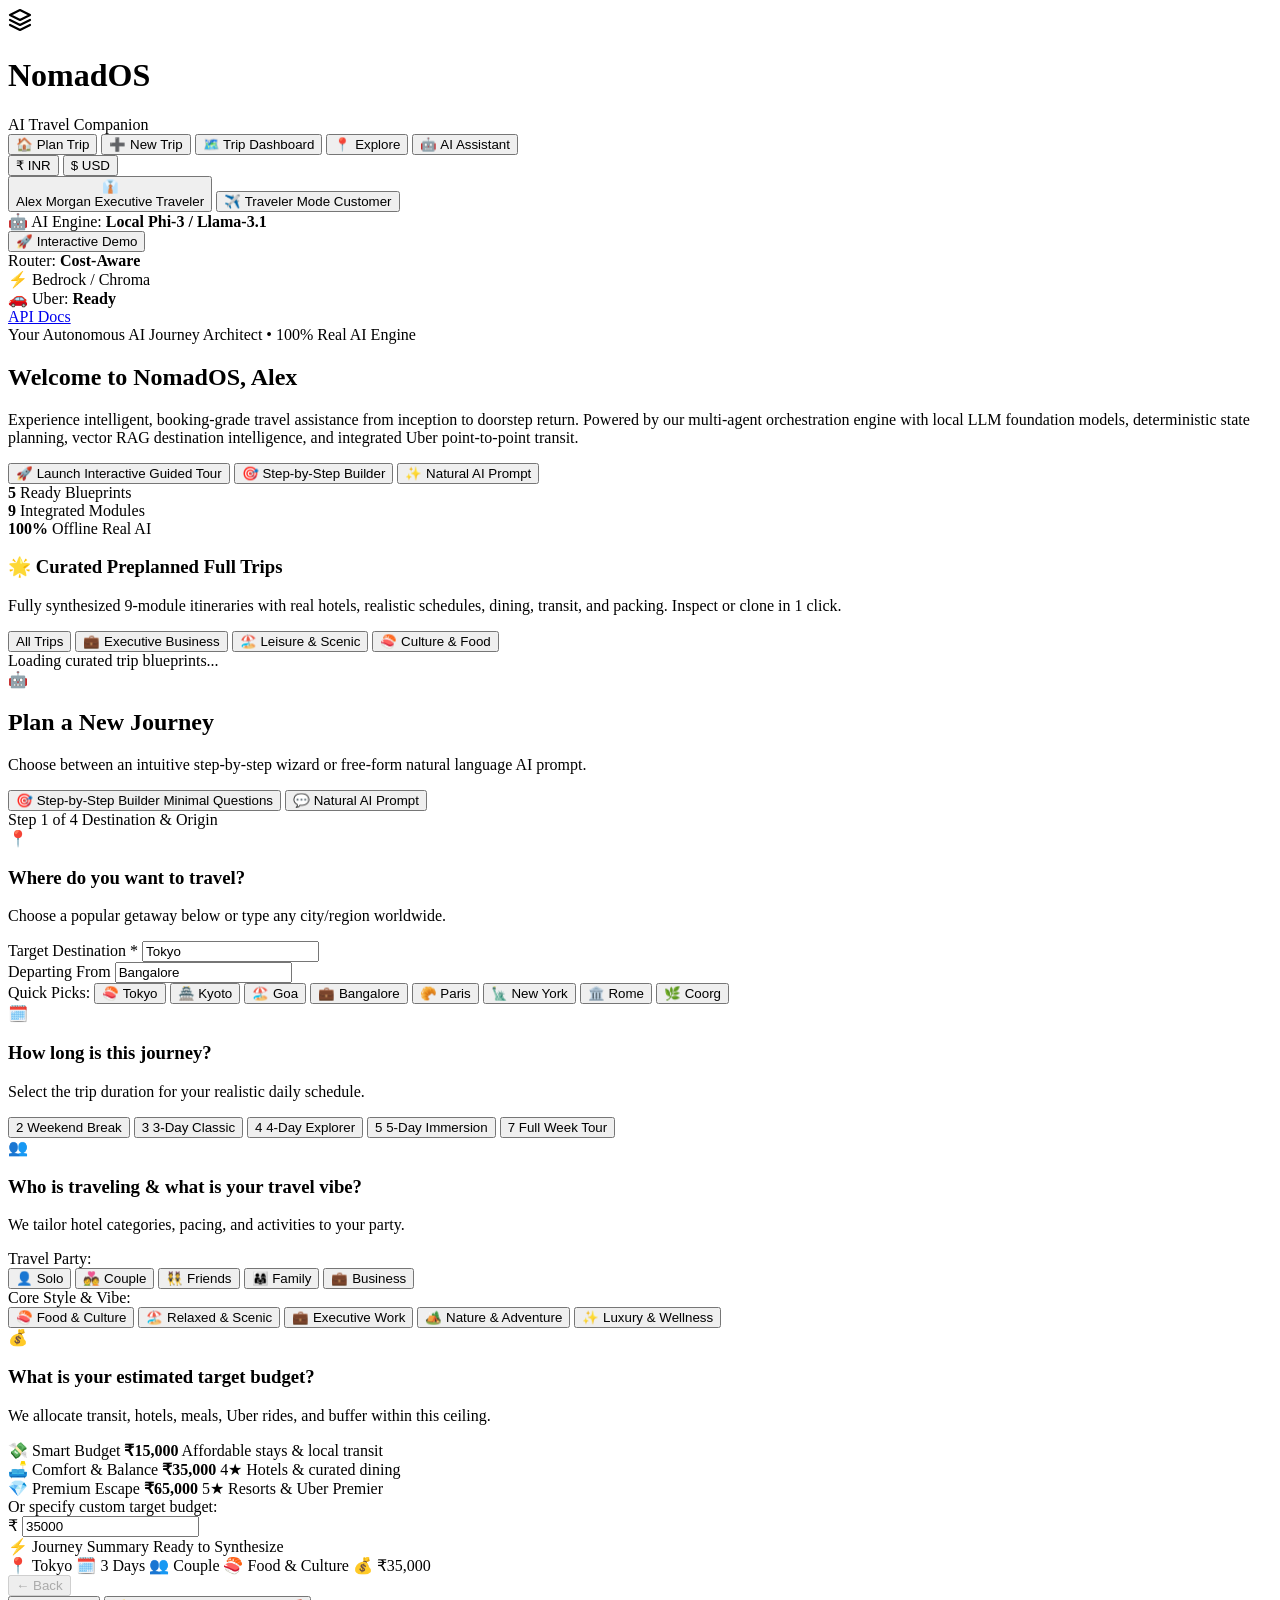
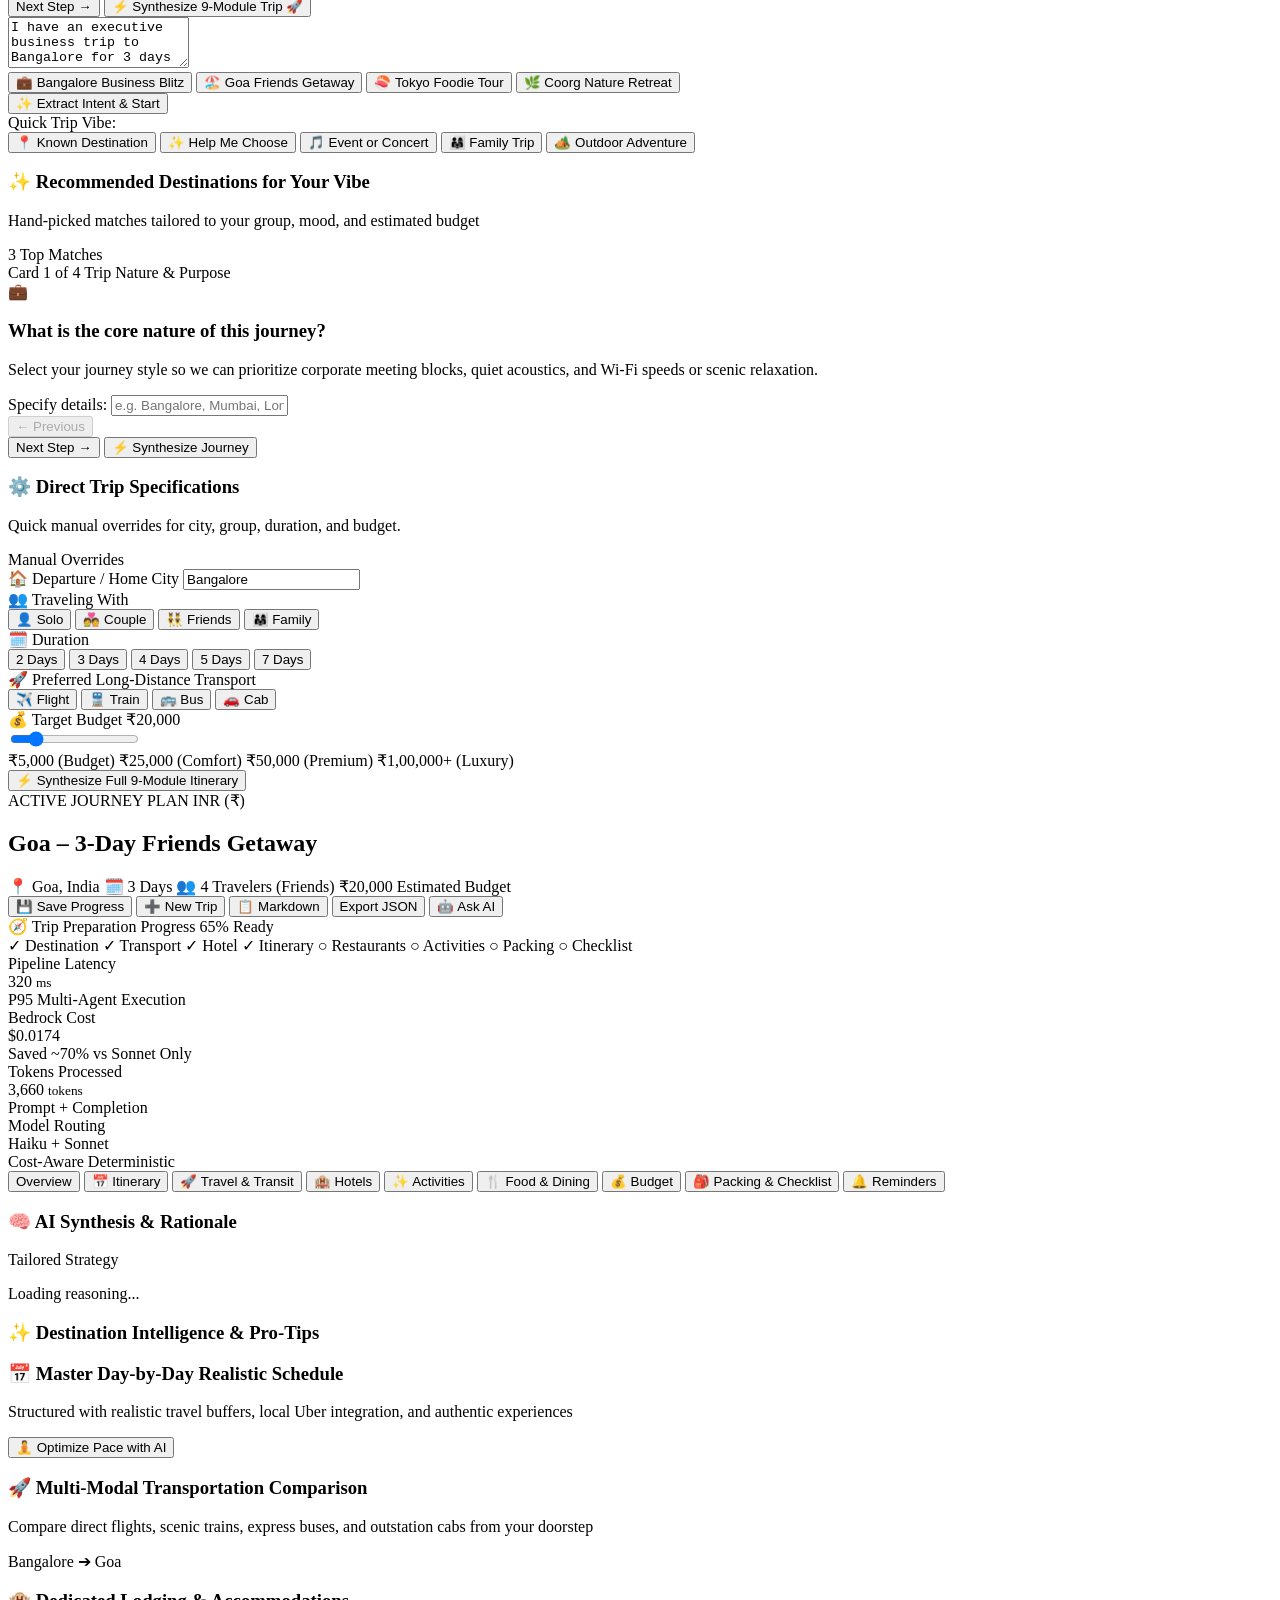
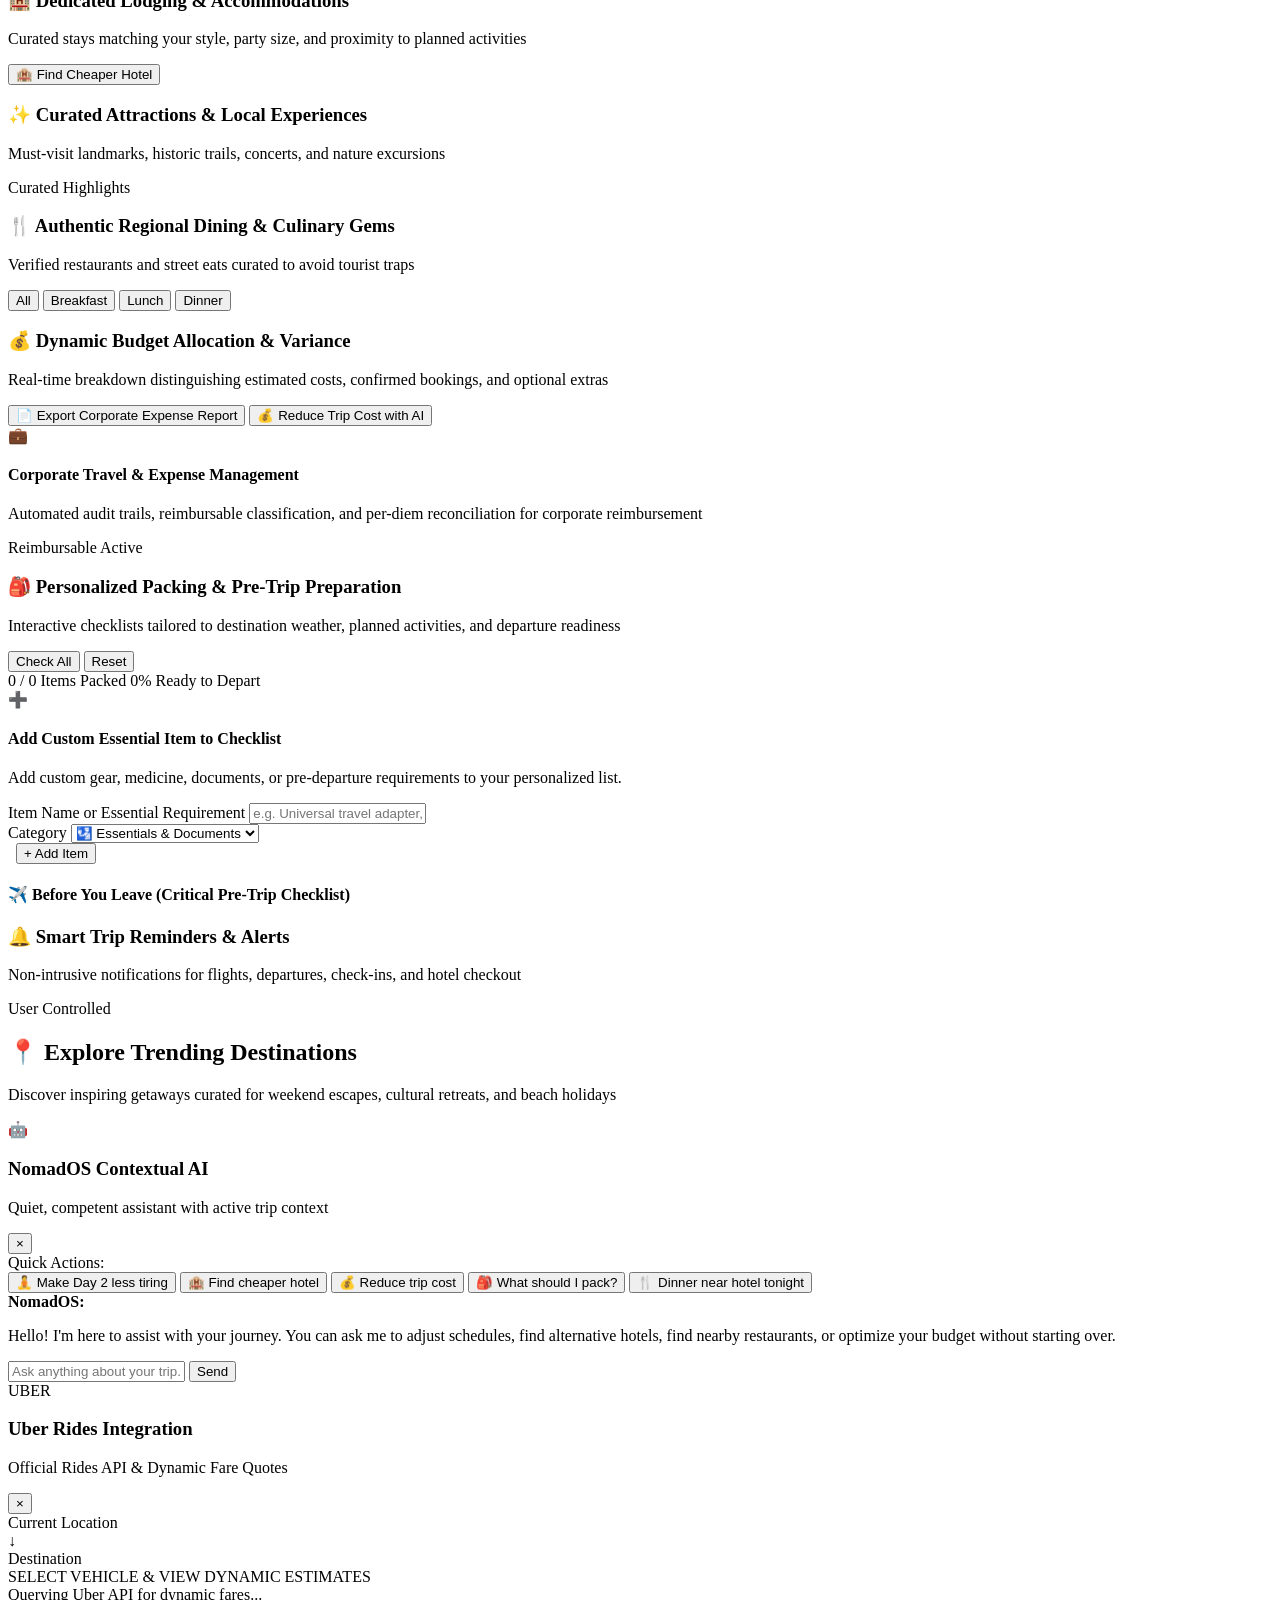
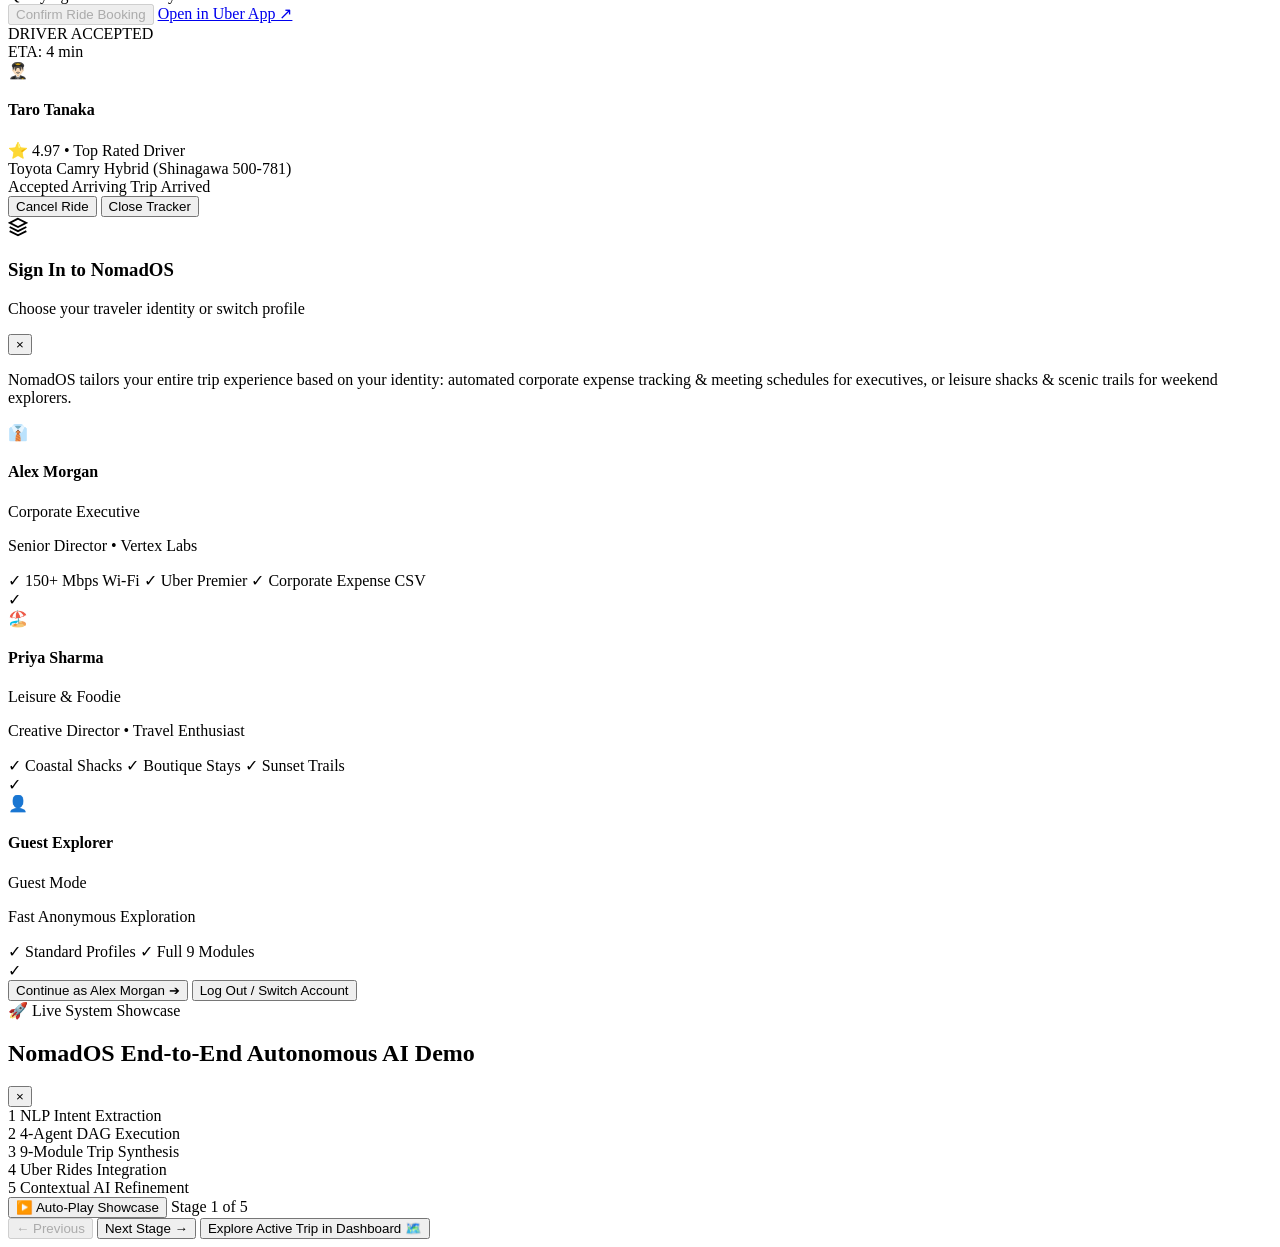
==== commit 7bcf0c81: "feat: Add Step-by-Step trip wizard, progress save, custom checklist items, and new trip flow" ====
--- a/web/index.html
+++ b/web/index.html
@@ -37,16 +37,20 @@
 
             <!-- Global Navigation Tabs -->
             <nav class="app-nav" id="mainAppNav">
-                <button type="button" class="nav-tab active" data-view="plan">
+                <button type="button" class="nav-tab active" data-view="plan" id="navBtnPlan">
                     <span class="nav-icon">🏠</span>
                     <span>Plan Trip</span>
                 </button>
-                <button type="button" class="nav-tab" data-view="dashboard" id="navTabDashboard">
+                <button type="button" class="nav-tab new-trip-nav-tab" id="navBtnNewTrip" title="Start a fresh journey">
+                    <span class="nav-icon">➕</span>
+                    <span>New Trip</span>
+                </button>
+                <button type="button" class="nav-tab" data-view="dashboard" id="navBtnDashboard">
                     <span class="nav-icon">🗺️</span>
                     <span>Trip Dashboard</span>
                     <span class="active-trip-dot" id="activeTripDot"></span>
                 </button>
-                <button type="button" class="nav-tab" data-view="explore">
+                <button type="button" class="nav-tab" data-view="explore" id="navBtnExplore">
                     <span class="nav-icon">📍</span>
                     <span>Explore</span>
                 </button>
@@ -133,9 +137,13 @@
                                 <span class="btn-icon">🚀</span>
                                 <span>Launch Interactive Guided Tour</span>
                             </button>
+                            <button type="button" class="btn-hero-step" id="heroStepBuilderBtn">
+                                <span class="btn-icon">🎯</span>
+                                <span>Step-by-Step Builder</span>
+                            </button>
                             <button type="button" class="btn-hero-explore" id="heroQuickPlanBtn">
                                 <span class="btn-icon">✨</span>
-                                <span>Synthesize Custom Trip</span>
+                                <span>Natural AI Prompt</span>
                             </button>
                         </div>
                     </div>
@@ -183,63 +191,270 @@
             </div>
 
             <!-- ============================================================ -->
-            <!-- 2. CONVERSATIONAL TRIP INCEPTION CHAT SECTION               -->
+            <!-- 2. CONVERSATIONAL / STEP-BY-STEP TRIP INCEPTION SECTION     -->
             <!-- ============================================================ -->
             <div class="glass-card chat-inception-card" id="chatInceptionSection">
                 <div class="chat-inception-header">
                     <div class="chat-header-title">
                         <div class="chat-avatar-ai">🤖</div>
                         <div>
-                            <h2>Plan a New Journey with AI</h2>
-                            <p class="chat-subtitle">Tell us what you're thinking for your next trip. Purpose, group, dates, or vibes — write freely.</p>
-                        </div>
-                    </div>
-                    <span class="chat-status-indicator">Online &bull; Context Aware</span>
-                </div>
-
-                <form id="heroPlanForm" class="chat-plan-form">
-                    <div class="chat-input-container">
-                        <textarea id="heroQueryInput" rows="3" placeholder="e.g. 'I have an executive business trip to Bangalore for 3 days next Tuesday for investor pitches and partner meetings. Need quiet dining and fast Wi-Fi.' or 'Plan a relaxed beach trip to Goa for 4 friends around ₹25,000'...">I have an executive business trip to Bangalore for 3 days next Tuesday for tech partner meetings and investor pitches. Need reliable 150+ Mbps Wi-Fi, quiet executive dining, and The Leela Palace or Taj hotel.</textarea>
-                        
-                        <div class="chat-input-footer">
-                            <div class="chat-prompt-chips" id="chatPromptChips">
-                                <button type="button" class="prompt-chip" data-prompt="Executive 3-day business trip to Bangalore with client meetings and high-speed Wi-Fi">💼 Bangalore Business Blitz</button>
-                                <button type="button" class="prompt-chip" data-prompt="3-day relaxed beach trip to Goa with 3 friends focusing on coastal seafood and sunset shacks">🏖️ Goa Friends Getaway</button>
-                                <button type="button" class="prompt-chip" data-prompt="5-day gastronomy and high-tech exploration in Tokyo for 2 people">🍣 Tokyo Foodie Tour</button>
-                                <button type="button" class="prompt-chip" data-prompt="3-day scenic coffee estate retreat in Coorg with family">🌿 Coorg Nature Retreat</button>
-                            </div>
-
-                            <button type="submit" id="heroSubmitBtn" class="btn-chat-execute">
-                                <span class="btn-icon">✨</span>
-                                <span class="btn-text">Extract Intent & Start</span>
-                                <div class="spinner hidden" id="heroSpinner"></div>
+                            <h2>Plan a New Journey</h2>
+                            <p class="chat-subtitle">Choose between an intuitive step-by-step wizard or free-form natural language AI prompt.</p>
+                        </div>
+                    </div>
+                    <!-- Mode Switcher Tabs -->
+                    <div class="inception-mode-pills" id="inceptionModePills">
+                        <button type="button" class="mode-pill-btn active" id="btnModeStepWizard">
+                            <span class="icon">🎯</span>
+                            <span>Step-by-Step Builder</span>
+                            <span class="badge-mini">Minimal Questions</span>
+                        </button>
+                        <button type="button" class="mode-pill-btn" id="btnModeNaturalAI">
+                            <span class="icon">💬</span>
+                            <span>Natural AI Prompt</span>
+                        </button>
+                    </div>
+                </div>
+
+                <!-- MODE A: STEP-BY-STEP MINIMAL QUESTIONS BUILDER (Active by default for easiest UX) -->
+                <div id="stepByStepWizardView" class="inception-mode-content active">
+                    <div class="wizard-container">
+                        <!-- Step Tracker Header -->
+                        <div class="wizard-stepper-header">
+                            <div class="stepper-meta">
+                                <span class="step-counter-tag" id="wizardStepCounter">Step 1 of 4</span>
+                                <span class="step-title-badge" id="wizardStepBadge">Destination & Origin</span>
+                            </div>
+                            <div class="wizard-progress-track">
+                                <div class="wizard-progress-bar" id="wizardProgressBar" style="width: 25%;"></div>
+                            </div>
+                        </div>
+
+                        <!-- WIZARD STEP 1: DESTINATION & ORIGIN -->
+                        <div class="wizard-step-panel active" id="wizardStep1">
+                            <div class="wizard-q-hero">
+                                <span class="q-icon">📍</span>
+                                <div>
+                                    <h3>Where do you want to travel?</h3>
+                                    <p class="q-subtitle">Choose a popular getaway below or type any city/region worldwide.</p>
+                                </div>
+                            </div>
+                            <div class="wizard-input-fields">
+                                <div class="form-row-2">
+                                    <div class="form-group-wiz">
+                                        <label for="wizDestinationInput">Target Destination *</label>
+                                        <input type="text" id="wizDestinationInput" placeholder="e.g. Tokyo, Goa, Paris, Kyoto, New York..." value="Tokyo">
+                                    </div>
+                                    <div class="form-group-wiz">
+                                        <label for="wizOriginInput">Departing From</label>
+                                        <input type="text" id="wizOriginInput" placeholder="e.g. Bangalore, Mumbai, London..." value="Bangalore">
+                                    </div>
+                                </div>
+                                <div class="quick-destination-chips">
+                                    <span class="chips-label">Quick Picks:</span>
+                                    <button type="button" class="wiz-pick-chip active" data-dest="Tokyo">🍣 Tokyo</button>
+                                    <button type="button" class="wiz-pick-chip" data-dest="Kyoto">🏯 Kyoto</button>
+                                    <button type="button" class="wiz-pick-chip" data-dest="Goa">🏖️ Goa</button>
+                                    <button type="button" class="wiz-pick-chip" data-dest="Bangalore">💼 Bangalore</button>
+                                    <button type="button" class="wiz-pick-chip" data-dest="Paris">🥐 Paris</button>
+                                    <button type="button" class="wiz-pick-chip" data-dest="New York">🗽 New York</button>
+                                    <button type="button" class="wiz-pick-chip" data-dest="Rome">🏛️ Rome</button>
+                                    <button type="button" class="wiz-pick-chip" data-dest="Coorg">🌿 Coorg</button>
+                                </div>
+                            </div>
+                        </div>
+
+                        <!-- WIZARD STEP 2: DURATION -->
+                        <div class="wizard-step-panel hidden" id="wizardStep2">
+                            <div class="wizard-q-hero">
+                                <span class="q-icon">🗓️</span>
+                                <div>
+                                    <h3>How long is this journey?</h3>
+                                    <p class="q-subtitle">Select the trip duration for your realistic daily schedule.</p>
+                                </div>
+                            </div>
+                            <div class="wizard-options-grid-horizontal" id="wizDurationGrid">
+                                <button type="button" class="wiz-pill-card" data-days="2">
+                                    <span class="pill-number">2</span>
+                                    <span class="pill-label">Weekend Break</span>
+                                </button>
+                                <button type="button" class="wiz-pill-card active" data-days="3">
+                                    <span class="pill-number">3</span>
+                                    <span class="pill-label">3-Day Classic</span>
+                                </button>
+                                <button type="button" class="wiz-pill-card" data-days="4">
+                                    <span class="pill-number">4</span>
+                                    <span class="pill-label">4-Day Explorer</span>
+                                </button>
+                                <button type="button" class="wiz-pill-card" data-days="5">
+                                    <span class="pill-number">5</span>
+                                    <span class="pill-label">5-Day Immersion</span>
+                                </button>
+                                <button type="button" class="wiz-pill-card" data-days="7">
+                                    <span class="pill-number">7</span>
+                                    <span class="pill-label">Full Week Tour</span>
+                                </button>
+                            </div>
+                        </div>
+
+                        <!-- WIZARD STEP 3: TRAVELERS & VIBE -->
+                        <div class="wizard-step-panel hidden" id="wizardStep3">
+                            <div class="wizard-q-hero">
+                                <span class="q-icon">👥</span>
+                                <div>
+                                    <h3>Who is traveling & what is your travel vibe?</h3>
+                                    <p class="q-subtitle">We tailor hotel categories, pacing, and activities to your party.</p>
+                                </div>
+                            </div>
+                            <div class="wizard-dual-section">
+                                <div class="wiz-subgroup">
+                                    <label class="wiz-subgroup-label">Travel Party:</label>
+                                    <div class="chip-select-row" id="wizCompanionSelect">
+                                        <button type="button" class="wiz-sel-chip" data-val="Solo">👤 Solo</button>
+                                        <button type="button" class="wiz-sel-chip active" data-val="Couple">💑 Couple</button>
+                                        <button type="button" class="wiz-sel-chip" data-val="Friends">👯 Friends</button>
+                                        <button type="button" class="wiz-sel-chip" data-val="Family with Kids">👨‍👩‍👧 Family</button>
+                                        <button type="button" class="wiz-sel-chip" data-val="Corporate Business">💼 Business</button>
+                                    </div>
+                                </div>
+                                <div class="wiz-subgroup">
+                                    <label class="wiz-subgroup-label">Core Style & Vibe:</label>
+                                    <div class="chip-select-row" id="wizStyleSelect">
+                                        <button type="button" class="wiz-sel-chip active" data-val="Food & Culture">🍣 Food & Culture</button>
+                                        <button type="button" class="wiz-sel-chip" data-val="Relaxed Coastal">🏖️ Relaxed & Scenic</button>
+                                        <button type="button" class="wiz-sel-chip" data-val="Executive Work">💼 Executive Work</button>
+                                        <button type="button" class="wiz-sel-chip" data-val="Nature & Trails">🏕️ Nature & Adventure</button>
+                                        <button type="button" class="wiz-sel-chip" data-val="Luxury & Wellness">✨ Luxury & Wellness</button>
+                                    </div>
+                                </div>
+                            </div>
+                        </div>
+
+                        <!-- WIZARD STEP 4: BUDGET & REVIEW -->
+                        <div class="wizard-step-panel hidden" id="wizardStep4">
+                            <div class="wizard-q-hero">
+                                <span class="q-icon">💰</span>
+                                <div>
+                                    <h3>What is your estimated target budget?</h3>
+                                    <p class="q-subtitle">We allocate transit, hotels, meals, Uber rides, and buffer within this ceiling.</p>
+                                </div>
+                            </div>
+                            <div class="wizard-budget-section">
+                                <div class="budget-presets-grid" id="wizBudgetPresets">
+                                    <div class="budget-preset-card" data-tier="budget">
+                                        <span class="tier-icon">💸</span>
+                                        <span class="tier-name">Smart Budget</span>
+                                        <strong class="tier-amount" id="wizTierBudgetAmount">₹15,000</strong>
+                                        <span class="tier-desc">Affordable stays & local transit</span>
+                                    </div>
+                                    <div class="budget-preset-card active" data-tier="comfort">
+                                        <span class="tier-icon">🛋️</span>
+                                        <span class="tier-name">Comfort & Balance</span>
+                                        <strong class="tier-amount" id="wizTierComfortAmount">₹35,000</strong>
+                                        <span class="tier-desc">4★ Hotels & curated dining</span>
+                                    </div>
+                                    <div class="budget-preset-card" data-tier="premium">
+                                        <span class="tier-icon">💎</span>
+                                        <span class="tier-name">Premium Escape</span>
+                                        <strong class="tier-amount" id="wizTierPremiumAmount">₹65,000</strong>
+                                        <span class="tier-desc">5★ Resorts & Uber Premier</span>
+                                    </div>
+                                </div>
+                                <div class="custom-budget-input-box">
+                                    <label>Or specify custom target budget:</label>
+                                    <div class="budget-input-wrap">
+                                        <span class="currency-symbol" id="wizCurrencySymbol">₹</span>
+                                        <input type="number" id="wizCustomBudgetInput" value="35000" min="2000" step="1000">
+                                    </div>
+                                </div>
+
+                                <!-- Live Summary Preview Card -->
+                                <div class="wizard-summary-preview glass-card">
+                                    <div class="summary-preview-title">
+                                        <span>⚡ Journey Summary</span>
+                                        <span class="summary-badge" id="wizSummaryBadge">Ready to Synthesize</span>
+                                    </div>
+                                    <div class="summary-preview-pills" id="wizSummaryPills">
+                                        <span class="spill">📍 Tokyo</span>
+                                        <span class="spill">🗓️ 3 Days</span>
+                                        <span class="spill">👥 Couple</span>
+                                        <span class="spill">🍣 Food & Culture</span>
+                                        <span class="spill">💰 ₹35,000</span>
+                                    </div>
+                                </div>
+                            </div>
+                        </div>
+
+                        <!-- Wizard Controls Bar -->
+                        <div class="wizard-nav-controls">
+                            <button type="button" class="btn-wiz-nav" id="btnWizBack" disabled>
+                                <span>← Back</span>
                             </button>
-                        </div>
-                    </div>
-                </form>
-
-                <!-- Starter Intent Quick Pills -->
-                <div class="starter-pills-section">
-                    <span class="starter-label">Quick Trip Vibe:</span>
-                    <div class="starter-pills-grid" id="starterPillsGrid">
-                        <button type="button" class="starter-pill" data-pill="know_destination">
-                            <span>📍 Known Destination</span>
-                        </button>
-                        <button type="button" class="starter-pill active" data-pill="help_choose">
-                            <span>✨ Help Me Choose</span>
-                        </button>
-                        <button type="button" class="starter-pill" data-pill="concert">
-                            <span>🎵 Event or Concert</span>
-                        </button>
-                        <button type="button" class="starter-pill" data-pill="family">
-                            <span>👨‍👩‍👧 Family Trip</span>
-                        </button>
-                        <button type="button" class="starter-pill" data-pill="adventure">
-                            <span>🏕️ Outdoor Adventure</span>
-                        </button>
-                    </div>
-                </div>
-            </div>
+                            <div class="wiz-dots-indicator" id="wizDotsIndicator">
+                                <span class="wdot active" data-step="1"></span>
+                                <span class="wdot" data-step="2"></span>
+                                <span class="wdot" data-step="3"></span>
+                                <span class="wdot" data-step="4"></span>
+                            </div>
+                            <button type="button" class="btn-wiz-nav next" id="btnWizNext">
+                                <span>Next Step →</span>
+                            </button>
+                            <button type="button" class="btn-wiz-nav finish hidden" id="btnWizFinish">
+                                <span class="btn-icon">⚡</span>
+                                <span>Synthesize 9-Module Trip 🚀</span>
+                                <div class="spinner hidden" id="wizSpinner"></div>
+                            </button>
+                        </div>
+                    </div>
+                </div>
+
+                <!-- MODE B: NATURAL LANGUAGE PROMPT -->
+                <div id="naturalPromptModeView" class="inception-mode-content hidden">
+                    <form id="heroPlanForm" class="chat-plan-form">
+                        <div class="chat-input-container">
+                            <textarea id="heroQueryInput" rows="3" placeholder="e.g. 'I have an executive business trip to Bangalore for 3 days next Tuesday for investor pitches and partner meetings. Need quiet dining and fast Wi-Fi.' or 'Plan a relaxed beach trip to Goa for 4 friends around ₹25,000'...">I have an executive business trip to Bangalore for 3 days next Tuesday for tech partner meetings and investor pitches. Need reliable 150+ Mbps Wi-Fi, quiet executive dining, and The Leela Palace or Taj hotel.</textarea>
+                            
+                            <div class="chat-input-footer">
+                                <div class="chat-prompt-chips" id="chatPromptChips">
+                                    <button type="button" class="prompt-chip" data-prompt="Executive 3-day business trip to Bangalore with client meetings and high-speed Wi-Fi">💼 Bangalore Business Blitz</button>
+                                    <button type="button" class="prompt-chip" data-prompt="3-day relaxed beach trip to Goa with 3 friends focusing on coastal seafood and sunset shacks">🏖️ Goa Friends Getaway</button>
+                                    <button type="button" class="prompt-chip" data-prompt="5-day gastronomy and high-tech exploration in Tokyo for 2 people">🍣 Tokyo Foodie Tour</button>
+                                    <button type="button" class="prompt-chip" data-prompt="3-day scenic coffee estate retreat in Coorg with family">🌿 Coorg Nature Retreat</button>
+                                </div>
+
+                                <button type="submit" id="heroSubmitBtn" class="btn-chat-execute">
+                                    <span class="btn-icon">✨</span>
+                                    <span class="btn-text">Extract Intent & Start</span>
+                                    <div class="spinner hidden" id="heroSpinner"></div>
+                                </button>
+                            </div>
+                        </div>
+                    </form>
+
+                    <!-- Starter Intent Quick Pills -->
+                    <div class="starter-pills-section">
+                        <span class="starter-label">Quick Trip Vibe:</span>
+                        <div class="starter-pills-grid" id="starterPillsGrid">
+                            <button type="button" class="starter-pill" data-pill="know_destination">
+                                <span>📍 Known Destination</span>
+                            </button>
+                            <button type="button" class="starter-pill active" data-pill="help_choose">
+                                <span>✨ Help Me Choose</span>
+                            </button>
+                            <button type="button" class="starter-pill" data-pill="concert">
+                                <span>🎵 Event or Concert</span>
+                            </button>
+                            <button type="button" class="starter-pill" data-pill="family">
+                                <span>👨‍👩‍👧 Family Trip</span>
+                            </button>
+                            <button type="button" class="starter-pill" data-pill="adventure">
+                                <span>🏕️ Outdoor Adventure</span>
+                            </button>
+                        </div>
+                    </div>
+                </div>
+            </div>
+
 
             <!-- Destination Recommendations Gallery (Shown when destination is missing or exploring) -->
             <div id="destRecommendationsContainer" class="destination-recommendations-wrapper hidden">
@@ -414,8 +629,16 @@
                         </div>
                     </div>
                     <div class="hero-actions">
-                        <button type="button" class="btn-dash-action" id="dashCopyMarkdownBtn">📋 Copy Markdown</button>
-                        <button type="button" class="btn-dash-action" id="dashExportJsonBtn">💾 Export JSON</button>
+                        <button type="button" class="btn-dash-action highlight-save" id="dashSaveTripBtn" title="Save trip progress to cloud & local storage">
+                            <span class="btn-icon">💾</span>
+                            <span class="btn-text">Save Progress</span>
+                        </button>
+                        <button type="button" class="btn-dash-action" id="dashNewTripBtn" title="Plan a brand new journey">
+                            <span class="btn-icon">➕</span>
+                            <span>New Trip</span>
+                        </button>
+                        <button type="button" class="btn-dash-action" id="dashCopyMarkdownBtn">📋 Markdown</button>
+                        <button type="button" class="btn-dash-action" id="dashExportJsonBtn">Export JSON</button>
                         <button type="button" class="btn-dash-action highlight" id="dashAskAiBtn">🤖 Ask AI</button>
                     </div>
                 </div>
@@ -661,6 +884,41 @@
                             <span id="dashPackingCountText">0 / 0 Items Packed</span>
                             <span id="dashPackingPercentText" class="text-emerald">0% Ready to Depart</span>
                         </div>
+                    </div>
+
+                    <!-- Add Custom Essential Item to Checklist Form -->
+                    <div class="glass-card add-essential-card">
+                        <div class="add-essential-header">
+                            <span class="add-icon">➕</span>
+                            <div>
+                                <h4>Add Custom Essential Item to Checklist</h4>
+                                <p class="add-desc">Add custom gear, medicine, documents, or pre-departure requirements to your personalized list.</p>
+                            </div>
+                        </div>
+                        <form id="addChecklistForm" class="add-checklist-form">
+                            <div class="add-inputs-row">
+                                <div class="add-input-group flex-2">
+                                    <label for="newChecklistTitle">Item Name or Essential Requirement</label>
+                                    <input type="text" id="newChecklistTitle" placeholder="e.g. Universal travel adapter, Asthma inhaler, Backup card, Download offline maps..." required>
+                                </div>
+                                <div class="add-input-group flex-1">
+                                    <label for="newChecklistCategory">Category</label>
+                                    <select id="newChecklistCategory">
+                                        <option value="🛂 Essentials & Documents">🛂 Essentials & Documents</option>
+                                        <option value="👕 Clothing & Weather">👕 Clothing & Weather</option>
+                                        <option value="🔌 Tech & Power">🔌 Tech & Power</option>
+                                        <option value="💊 Health & Comfort">💊 Health & Comfort</option>
+                                        <option value="✈️ Pre-Trip Preparation">✈️ Pre-Trip Departure</option>
+                                    </select>
+                                </div>
+                                <div class="add-input-group flex-auto">
+                                    <label>&nbsp;</label>
+                                    <button type="submit" class="btn-add-item-submit" id="btnAddChecklistItem">
+                                        <span>+ Add Item</span>
+                                    </button>
+                                </div>
+                            </div>
+                        </form>
                     </div>
 
                     <!-- Pre-Trip Departure Section (Section 17) -->
